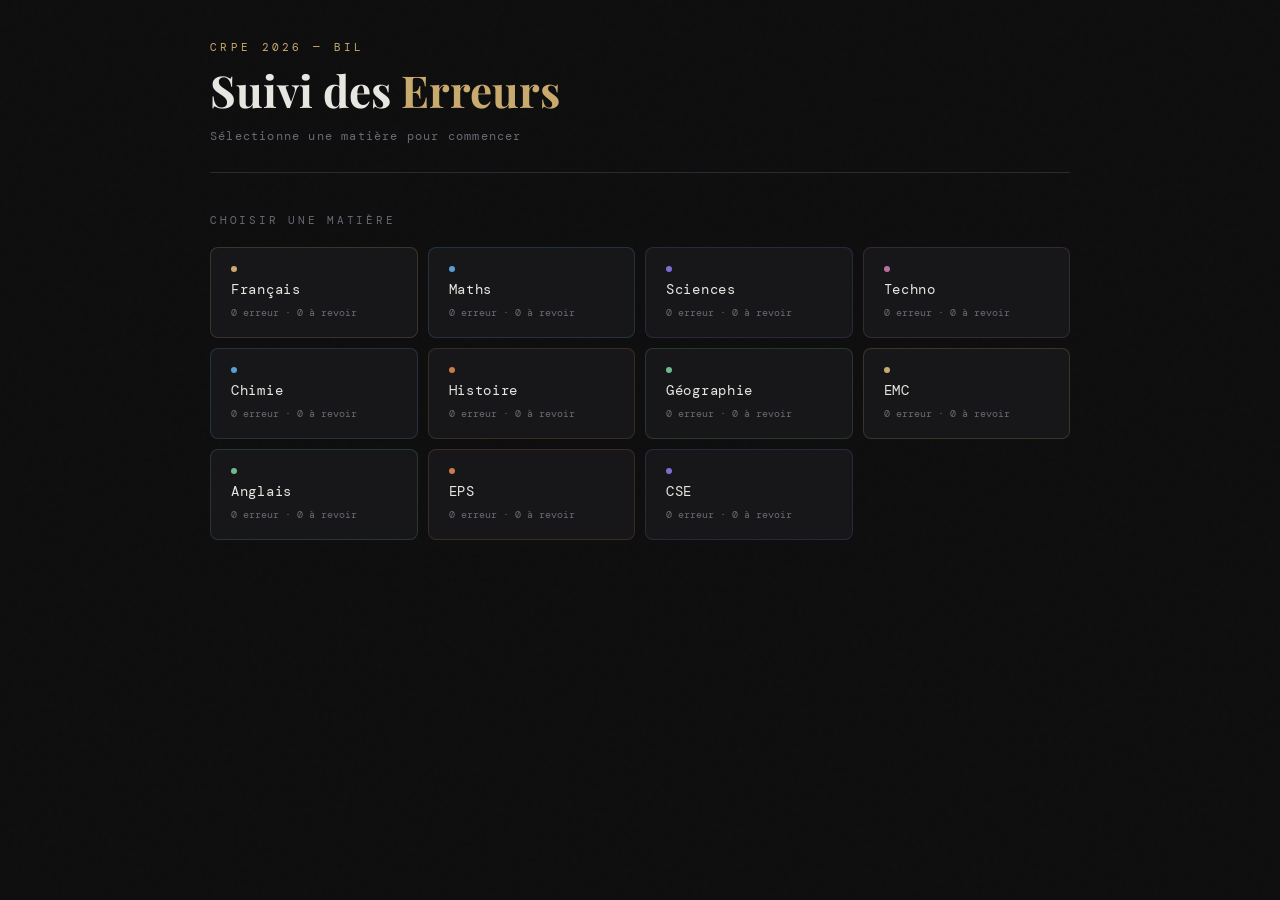
==== index.html @ dffa6ede "ad css button Add du css" ====
<!DOCTYPE html>
<html lang="fr">
<head>
<meta charset="UTF-8">
<meta name="viewport" content="width=device-width, initial-scale=1.0">
<title>Suivi des Erreurs — Bil</title>
<link href="https://fonts.googleapis.com/css2?family=Playfair+Display:wght@400;700&family=DM+Mono:wght@300;400;500&display=swap" rel="stylesheet">
<style>
  :root {
    --bg: #0e0e0f; --surface: #17171a; --surface2: #1e1e23;
    --border: #2a2a32; --accent: #c8a96e; --accent2: #7c6fcd;
    --text: #e8e6e0; --muted: #6b6872; --done: #4a7c59;
    --done-text: #89c49a; --warning: #c87c4a; --warning-text: #e8b48a;
  }
  * { box-sizing: border-box; margin: 0; padding: 0; }
  body { background: var(--bg); color: var(--text); font-family: 'DM Mono', monospace; min-height: 100vh; padding: 40px 20px; }
  .noise { position: fixed; inset: 0; pointer-events: none; z-index: 0; background-image: url("data:image/svg+xml,%3Csvg viewBox='0 0 200 200' xmlns='http://www.w3.org/2000/svg'%3E%3Cfilter id='n'%3E%3CfeTurbulence type='fractalNoise' baseFrequency='0.9' numOctaves='4' stitchTiles='stitch'/%3E%3C/filter%3E%3Crect width='100%25' height='100%25' filter='url(%23n)' opacity='0.04'/%3E%3C/svg%3E"); opacity: 0.4; }
  .container { max-width: 860px; margin: 0 auto; position: relative; z-index: 1; }

  /* HEADER */
  header { margin-bottom: 40px; border-bottom: 1px solid var(--border); padding-bottom: 28px; }
  .eyebrow { font-size: 11px; letter-spacing: 0.3em; color: var(--accent); text-transform: uppercase; margin-bottom: 12px; }
  h1 { font-family: 'Playfair Display', serif; font-size: clamp(26px, 5vw, 44px); font-weight: 700; line-height: 1.1; margin-bottom: 14px; }
  h1 span { color: var(--accent); }
  .subtitle { font-size: 12px; color: var(--muted); letter-spacing: 0.1em; }

  /* ACCUEIL — CHOIX MATIÈRE */
  #page-accueil { display: block; }
  #page-erreurs { display: none; }

  .accueil-label { font-size: 11px; letter-spacing: 0.25em; text-transform: uppercase; color: var(--muted); margin-bottom: 20px; }

  .matieres-grid { display: grid; grid-template-columns: repeat(auto-fill, minmax(200px, 1fr)); gap: 10px; }

  .matiere-btn {
    background: var(--surface); border: 1px solid var(--border);
    border-radius: 8px; padding: 18px 20px; cursor: pointer;
    transition: all 0.2s; text-align: left; display: flex;
    flex-direction: column; gap: 8px;
  }
  .matiere-btn:hover { border-color: var(--accent); transform: translateY(-2px); }
  .matiere-name { font-size: 14px; letter-spacing: 0.05em; color: var(--text); }
  .matiere-count { font-size: 10px; color: var(--muted); }
  .matiere-dot { width: 6px; height: 6px; border-radius: 50%; }

  /* BACK */
  .back-btn {
    display: inline-flex; align-items: center; gap: 8px;
    font-size: 11px; letter-spacing: 0.15em; text-transform: uppercase;
    color: var(--muted); cursor: pointer; background: none; border: none;
    margin-bottom: 28px; transition: color 0.15s; padding: 0;
    font-family: 'DM Mono', monospace;
  }
  .back-btn:hover { color: var(--accent); }

  /* STATS */
  .stats { display: grid; grid-template-columns: repeat(3, 1fr); gap: 10px; margin-bottom: 28px; }
  .stat { background: var(--surface); border: 1px solid var(--border); border-radius: 8px; padding: 14px 16px; }
  .stat-label { font-size: 10px; letter-spacing: 0.2em; text-transform: uppercase; color: var(--muted); margin-bottom: 6px; }
  .stat-value { font-family: 'Playfair Display', serif; font-size: 26px; font-weight: 700; }
  .stat-value.total { color: var(--text); }
  .stat-value.review { color: var(--warning-text); }
  .stat-value.mastered { color: var(--done-text); }

  /* FILTRES */
  .filters { display: flex; gap: 8px; flex-wrap: wrap; margin-bottom: 28px; }
  .filter-btn { font-family: 'DM Mono', monospace; font-size: 10px; letter-spacing: 0.15em; text-transform: uppercase; padding: 6px 14px; border-radius: 20px; border: 1px solid var(--border); background: transparent; color: var(--muted); cursor: pointer; transition: all 0.15s; }
  .filter-btn:hover, .filter-btn.active { border-color: var(--accent); color: var(--accent); background: rgba(200,169,110,0.08); }

  /* CATEGORIES */
  .cat-section { margin-bottom: 10px; }
  .cat-header { display: flex; align-items: center; gap: 12px; padding: 14px 18px; background: var(--surface); border: 1px solid var(--border); border-radius: 8px; cursor: pointer; transition: border-color 0.2s; user-select: none; }
  .cat-header:hover { border-color: #3a3a44; }
  .cat-header.open { border-radius: 8px 8px 0 0; border-bottom-color: transparent; }
  .cat-dot { width: 8px; height: 8px; border-radius: 50%; flex-shrink: 0; }
  .cat-name { font-size: 13px; letter-spacing: 0.08em; flex: 1; font-weight: 500; }
  .cat-count { font-size: 10px; padding: 3px 10px; border-radius: 20px; background: var(--surface2); color: var(--muted); }
  .cat-toggle { font-size: 10px; color: var(--muted); transition: transform 0.2s; }
  .cat-header.open .cat-toggle { transform: rotate(180deg); }
  .cat-body { display: none; background: var(--surface); border: 1px solid var(--border); border-top: none; border-radius: 0 0 8px 8px; overflow: hidden; }
  .cat-body.open { display: block; }

/* ajout boutons */
.cat-actions {
  margin-left: 10px;
  display: inline-flex;
  gap: 6px;
}

.mini-btn {
  background: transparent;
  border: 1px solid var(--border);
  color: var(--muted);
  font-size: 10px;
  padding: 2px 6px;
  border-radius: 4px;
  cursor: pointer;
  transition: all 0.15s;
}

.mini-btn:hover {
  border-color: var(--accent);
  color: var(--accent);
}
  /* ERROR ITEMS */
  .err-item { display: grid; grid-template-columns: 1fr 1fr auto auto; align-items: center; gap: 12px; padding: 12px 18px; border-bottom: 1px solid var(--border); transition: background 0.15s; }
  .err-item:last-child { border-bottom: none; }
  .err-item:hover { background: var(--surface2); }
  .err-wrong { font-size: 12px; color: #e07070; }
  .err-wrong::before { content: "✗ "; }
  .err-right { font-size: 12px; color: var(--done-text); }
  .err-right::before { content: "✓ "; }
  .err-meta { font-size: 10px; color: var(--muted); display: flex; flex-direction: column; gap: 2px; white-space: nowrap; }
  .err-revision { color: var(--warning-text); }
  .err-actions { display: flex; gap: 6px; align-items: center; }
  .status-badge { font-size: 9px; letter-spacing: 0.1em; padding: 3px 8px; border-radius: 20px; text-transform: uppercase; cursor: pointer; border: 1px solid; transition: all 0.15s; white-space: nowrap; font-family: 'DM Mono', monospace; }
  .status-badge.revoir { background: rgba(200,124,74,0.15); color: var(--warning-text); border-color: rgba(200,124,74,0.3); }
  .status-badge.encours { background: rgba(124,111,205,0.15); color: #b8b0f0; border-color: rgba(124,111,205,0.3); }
  .status-badge.maitrise { background: rgba(74,124,89,0.15); color: var(--done-text); border-color: rgba(74,124,89,0.3); }
  .del-btn { background: transparent; border: none; color: var(--muted); cursor: pointer; font-size: 14px; padding: 2px 4px; transition: color 0.15s; line-height: 1; }
  .del-btn:hover { color: #e07070; }
  .empty-cat { padding: 16px 18px; font-size: 12px; color: var(--muted); font-style: italic; }

  /* FORMULAIRE */
  .form-section { margin-top: 32px; background: var(--surface); border: 1px solid var(--border); border-radius: 8px; overflow: hidden; }
  .form-header { padding: 16px 18px; border-bottom: 1px solid var(--border); font-size: 11px; letter-spacing: 0.2em; text-transform: uppercase; color: var(--accent); }
  .form-body { padding: 18px; }
  .form-grid { display: grid; grid-template-columns: 1fr 1fr; gap: 10px; margin-bottom: 10px; }
  .form-field { display: flex; flex-direction: column; gap: 5px; }
  .form-field.full { grid-column: 1 / -1; }
  .form-label { font-size: 10px; letter-spacing: 0.15em; text-transform: uppercase; color: var(--muted); }
  .form-field input, .form-field select { background: var(--bg); border: 1px solid var(--border); border-radius: 4px; color: var(--text); font-family: 'DM Mono', monospace; font-size: 12px; padding: 9px 12px; outline: none; transition: border-color 0.15s; width: 100%; }
  .form-field input:focus, .form-field select:focus { border-color: var(--accent); }
  .form-field select option { background: #17171a; }
  .add-btn { width: 100%; padding: 11px; background: transparent; border: 1px solid var(--accent); border-radius: 4px; color: var(--accent); font-family: 'DM Mono', monospace; font-size: 11px; letter-spacing: 0.15em; text-transform: uppercase; cursor: pointer; transition: all 0.2s; margin-top: 4px; }
  .add-btn:hover { background: rgba(200,169,110,0.1); }
  .add-btn.inactive { border-color: var(--border); color: var(--muted); cursor: not-allowed; }

  .reset-btn { margin-top: 40px; display: block; background: transparent; border: 1px solid #2a2a32; color: #3a3a44; font-family: 'DM Mono', monospace; font-size: 10px; letter-spacing: 0.2em; padding: 10px 20px; cursor: pointer; border-radius: 4px; text-transform: uppercase; transition: all 0.2s; margin-left: auto; }
  .reset-btn:hover { color: #ff6b6b; border-color: #ff6b6b; }

  @media (max-width: 600px) {
    .err-item { grid-template-columns: 1fr 1fr; }
    .err-meta { display: none; }
    .form-grid { grid-template-columns: 1fr; }
    .matieres-grid { grid-template-columns: 1fr 1fr; }
  }
</style>
</head>
<body>
<div class="noise"></div>
<div class="container">

  <header>
    <div class="eyebrow">CRPE 2026 — Bil</div>
    <h1>Suivi des <span>Erreurs</span></h1>
    <div class="subtitle" id="headerSubtitle">Sélectionne une matière pour commencer</div>
  </header>

  <!-- PAGE ACCUEIL -->
  <div id="page-accueil">
    <div class="accueil-label">Choisir une matière</div>
    <div class="matieres-grid" id="matieresGrid"></div>
  </div>

  <!-- PAGE ERREURS -->
  <div id="page-erreurs">
    <button class="back-btn" onclick="goAccueil()">← Toutes les matières</button>

    <div class="stats">
      <div class="stat"><div class="stat-label">Total</div><div class="stat-value total" id="statTotal">0</div></div>
      <div class="stat"><div class="stat-label">À revoir</div><div class="stat-value review" id="statReview">0</div></div>
      <div class="stat"><div class="stat-label">Maîtrisées</div><div class="stat-value mastered" id="statMastered">0</div></div>
    </div>

    <div class="filters">
      <button class="filter-btn active" onclick="setFilter('all', this)">Toutes</button>
      <button class="filter-btn" onclick="setFilter('À revoir', this)">À revoir</button>
      <button class="filter-btn" onclick="setFilter('En cours', this)">En cours</button>
      <button class="filter-btn" onclick="setFilter('Maîtrisé', this)">Maîtrisées</button>
    </div>

    <div id="categoriesContainer"></div>

    <div class="form-section">
      <div class="form-header">Ajouter une erreur</div>
      <div class="form-body">
        <div class="form-grid">
          <div class="form-field">
            <label class="form-label">Catégorie</label>
            <select id="fCat" onchange="updateSubcats()"></select>
          </div>
          <div class="form-field">
            <label class="form-label">Sous-catégorie</label>
            <select id="fSub"></select>
          </div>
          <div class="form-field">
            <label class="form-label">Erreur</label>
            <input id="fErr" placeholder="ex: hesitation" />
          </div>
          <div class="form-field">
            <label class="form-label">Correction</label>
            <input id="fCor" placeholder="ex: hésitation" />
          </div>
          <div class="form-field">
            <label class="form-label">Statut</label>
            <select id="fStatus">
              <option>À revoir</option>
              <option>En cours</option>
              <option>Maîtrisé</option>
            </select>
          </div>
          <div class="form-field">
            <label class="form-label">Révision dans</label>
            <select id="fRevision">
              <option value="0">Aujourd'hui</option>
              <option value="1" selected>1 jour</option>
              <option value="3">3 jours</option>
              <option value="7">1 semaine</option>
              <option value="14">2 semaines</option>
            </select>
          </div>
        </div>
        <button class="add-btn" onclick="addError()">Ajouter l'erreur</button>
        <button class="add-btn inactive" style="margin-top:8px" title="Disponible avec serveur local">+ Nouvelle sous-catégorie (bientôt)</button>
      </div>
    </div>

    <button class="reset-btn" onclick="resetMatiere()">Réinitialiser les erreurs de cette matière</button>
  </div>

</div>

<script>
const MATIERES = [
  { id: 'francais',  nom: 'Français',   fichier: 'cat-francais.json',  couleur: '#c8a96e' },
  { id: 'maths',     nom: 'Maths',       fichier: 'cat-maths.json',     couleur: '#5a9fd4' },
  { id: 'sciences',  nom: 'Sciences',    fichier: 'cat-sciences.json',  couleur: '#7c6fcd' },
  { id: 'techno',    nom: 'Techno',      fichier: 'cat-techno.json',    couleur: '#ba6fa0' },
  { id: 'chimie',    nom: 'Chimie',      fichier: 'cat-chimie.json',    couleur: '#5a9fd4' },
  { id: 'histoire',  nom: 'Histoire',    fichier: 'cat-histoire.json',  couleur: '#c87c4a' },
  { id: 'geo',       nom: 'Géographie',  fichier: 'cat-geo.json',       couleur: '#6fba8a' },
  { id: 'emc',       nom: 'EMC',         fichier: 'cat-emc.json',       couleur: '#c8a96e' },
  { id: 'anglais',   nom: 'Anglais',     fichier: 'cat-anglais.json',   couleur: '#6fba8a' },
  { id: 'eps',       nom: 'EPS',         fichier: 'cat-eps.json',       couleur: '#c87c4a' },
  { id: 'cse',       nom: 'CSE',         fichier: 'cat-cse.json',       couleur: '#7c6fcd' },
];

let currentMatiere = null;
let currentCats = [];
let currentFilter = 'all';
let openCats = {};

function getData(matiereId) {
  try { return JSON.parse(localStorage.getItem('bil_err_' + matiereId) || '[]'); }
  catch { return []; }
}

function saveData(matiereId, d) { localStorage.setItem('bil_err_' + matiereId, JSON.stringify(d)); }

function formatDate(ts) {
  const d = new Date(ts);
  return d.toLocaleDateString('fr-FR', { day: '2-digit', month: '2-digit' });
}

function revisionLabel(ts) {
  if (!ts) return '';
  const now = new Date(); now.setHours(0,0,0,0);
  const rev = new Date(ts); rev.setHours(0,0,0,0);
  const diff = Math.round((rev - now) / 86400000);
  if (diff < 0) return 'En retard';
  if (diff === 0) return "Aujourd'hui";
  if (diff === 1) return 'Demain';
  return 'Dans ' + diff + 'j';
}

function statusClass(s) {
  if (s === 'À revoir') return 'revoir';
  if (s === 'En cours') return 'encours';
  return 'maitrise';
}

// ACCUEIL
function renderAccueil() {
  const grid = document.getElementById('matieresGrid');
  grid.innerHTML = MATIERES.map(m => {
    const data = getData(m.id);
    const aRevoir = data.filter(e => e.status === 'À revoir').length;
    return `
      <div class="matiere-btn" onclick="goMatiere('${m.id}')" style="border-color: rgba(${hexToRgb(m.couleur)}, 0.2)">
        <div class="matiere-dot" style="background:${m.couleur}"></div>
        <div class="matiere-name">${m.nom}</div>
        <div class="matiere-count">${data.length} erreur${data.length > 1 ? 's' : ''} · ${aRevoir} à revoir</div>
      </div>`;
  }).join('');
}

function hexToRgb(hex) {
  const r = parseInt(hex.slice(1,3),16);
  const g = parseInt(hex.slice(3,5),16);
  const b = parseInt(hex.slice(5,7),16);
  return `${r},${g},${b}`;
}

function goAccueil() {
  currentMatiere = null; currentCats = []; openCats = {};
  document.getElementById('page-accueil').style.display = 'block';
  document.getElementById('page-erreurs').style.display = 'none';
  document.getElementById('headerSubtitle').textContent = 'Sélectionne une matière pour commencer';
  renderAccueil();
}

async function goMatiere(id) {
  const m = MATIERES.find(x => x.id === id);
  if (!m) return;
  currentMatiere = m;
  currentFilter = 'all';
  openCats = {};

  try {
    const res = await fetch(m.fichier);
    const json = await res.json();
    currentCats = json.categories || [];
  } catch(e) {
    currentCats = [];
    console.error('Impossible de charger', m.fichier);
  }

  document.getElementById('page-accueil').style.display = 'none';
  document.getElementById('page-erreurs').style.display = 'block';
  document.getElementById('headerSubtitle').textContent = m.nom + ' — erreurs à l\'écrit';

  // Reset filtres
  document.querySelectorAll('.filter-btn').forEach(b => b.classList.remove('active'));
  document.querySelector('.filter-btn').classList.add('active');

  populateForm();
  renderErreurs();
}

function populateForm() {
  const catSel = document.getElementById('fCat');
  catSel.innerHTML = currentCats.map(c => `<option>${c.nom}</option>`).join('');
  updateSubcats();
}

function updateSubcats() {
  const catName = document.getElementById('fCat').value;
  const cat = currentCats.find(c => c.nom === catName);
  const subSel = document.getElementById('fSub');
  if (cat) {
    subSel.innerHTML = cat.sous_categories.map(s => `<option>${s}</option>`).join('');
  } else {
    subSel.innerHTML = '';
  }
}

function setFilter(f, btn) {
  currentFilter = f;
  document.querySelectorAll('.filter-btn').forEach(b => b.classList.remove('active'));
  btn.classList.add('active');
  renderErreurs();
}

function toggleCat(name) {
  openCats[name] = !openCats[name];
  renderErreurs();
}

function cycleStatus(id) {
  const data = getData(currentMatiere.id);
  const idx = data.findIndex(e => e.id === id);
  if (idx === -1) return;
  const order = ['À revoir', 'En cours', 'Maîtrisé'];
  const cur = order.indexOf(data[idx].status);
  data[idx].status = order[(cur + 1) % 3];
  saveData(currentMatiere.id, data);
  renderErreurs();
}

function deleteError(id) {
  const data = getData(currentMatiere.id).filter(e => e.id !== id);
  saveData(currentMatiere.id, data);
  renderErreurs();
}

function addError() {
  const cat = document.getElementById('fCat').value;
  const sub = document.getElementById('fSub').value;
  const err = document.getElementById('fErr').value.trim();
  const cor = document.getElementById('fCor').value.trim();
  const status = document.getElementById('fStatus').value;
  const days = parseInt(document.getElementById('fRevision').value);
  if (!err || !cor) { alert("Remplis l'erreur et la correction."); return; }
  const revDate = new Date(); revDate.setDate(revDate.getDate() + days);
  const data = getData(currentMatiere.id);
  data.unshift({ id: Date.now().toString(), cat, sub, err, cor, status, added: Date.now(), revision: revDate.getTime() });
  saveData(currentMatiere.id, data);
  document.getElementById('fErr').value = '';
  document.getElementById('fCor').value = '';
  document.getElementById('fStatus').value = 'À revoir';
  document.getElementById('fRevision').value = '1';
  openCats[cat] = true;
  renderErreurs();
}

function resetMatiere() {
  if (confirm('Supprimer toutes les erreurs de ' + currentMatiere.nom + ' ?')) {
    localStorage.removeItem('bil_err_' + currentMatiere.id);
    renderErreurs();
  }
}

function renderErreurs() {
  if (!currentMatiere) return;
  const data = getData(currentMatiere.id);
  document.getElementById('statTotal').textContent = data.length;
  document.getElementById('statReview').textContent = data.filter(e => e.status === 'À revoir').length;
  document.getElementById('statMastered').textContent = data.filter(e => e.status === 'Maîtrisé').length;

  const container = document.getElementById('categoriesContainer');
  container.innerHTML = '';

  currentCats.forEach(cat => {
    let items = data.filter(e => e.cat === cat.nom);
    const allItems = [...items];
    if (currentFilter !== 'all') items = items.filter(e => e.status === currentFilter);
    const isOpen = !!openCats[cat.nom];
    const color = currentMatiere.couleur;

    const section = document.createElement('div');
    section.className = 'cat-section';
    section.innerHTML = `
      <div class="cat-header ${isOpen ? 'open' : ''}" onclick="toggleCat('${cat.nom}')">
        <div class="cat-dot" style="background:${color}"></div>
        <div class="cat-name">
  	  ${cat.nom}

  	  <span class="cat-actions">
    	    <button class="mini-btn">✏️</button>
    	    <button class="mini-btn">🗑️</button>
    	    <button class="mini-btn">➕</button>
  	  </span>
	</div>
        <div class="cat-count">${allItems.length}</div>
        <div class="cat-toggle">▼</div>
      </div>
      <div class="cat-body ${isOpen ? 'open' : ''}">
        ${items.length === 0
          ? `<div class="empty-cat">${currentFilter === 'all' ? 'Aucune erreur dans cette catégorie' : 'Aucune erreur avec ce filtre'}</div>`
          : items.map(e => `
            <div class="err-item">
              <div class="err-wrong">${e.err}</div>
              <div class="err-right">${e.cor}${e.sub ? '<br><span style="font-size:10px;color:var(--muted)">' + e.sub + '</span>' : ''}</div>
              <div class="err-meta">
                <span>${formatDate(e.added)}</span>
                <span class="err-revision">${revisionLabel(e.revision)}</span>
              </div>
              <div class="err-actions">
                <span class="status-badge ${statusClass(e.status)}" onclick="cycleStatus('${e.id}')">${e.status}</span>
                <button class="del-btn" onclick="deleteError('${e.id}')" title="Supprimer">×</button>
              </div>
            </div>`).join('')
        }
      </div>`;
    container.appendChild(section);
  });
}

// INIT
renderAccueil();
</script>
</body>
</html>
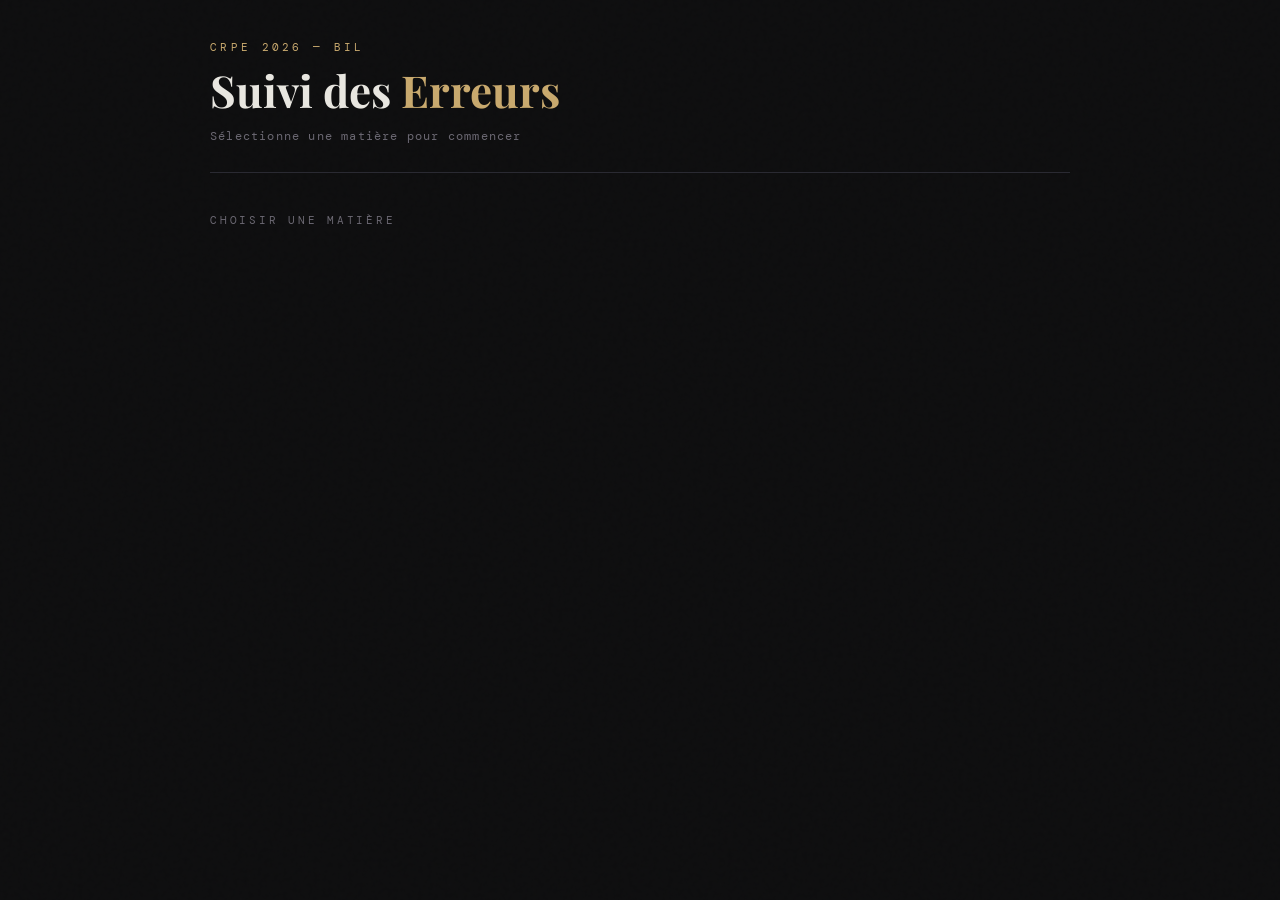
==== commit f9344395: "ajout boutons" ====
--- a/index.html
+++ b/index.html
@@ -17,14 +17,12 @@
   .noise { position: fixed; inset: 0; pointer-events: none; z-index: 0; background-image: url("data:image/svg+xml,%3Csvg viewBox='0 0 200 200' xmlns='http://www.w3.org/2000/svg'%3E%3Cfilter id='n'%3E%3CfeTurbulence type='fractalNoise' baseFrequency='0.9' numOctaves='4' stitchTiles='stitch'/%3E%3C/filter%3E%3Crect width='100%25' height='100%25' filter='url(%23n)' opacity='0.04'/%3E%3C/svg%3E"); opacity: 0.4; }
   .container { max-width: 860px; margin: 0 auto; position: relative; z-index: 1; }
 
-  /* HEADER */
   header { margin-bottom: 40px; border-bottom: 1px solid var(--border); padding-bottom: 28px; }
   .eyebrow { font-size: 11px; letter-spacing: 0.3em; color: var(--accent); text-transform: uppercase; margin-bottom: 12px; }
   h1 { font-family: 'Playfair Display', serif; font-size: clamp(26px, 5vw, 44px); font-weight: 700; line-height: 1.1; margin-bottom: 14px; }
   h1 span { color: var(--accent); }
   .subtitle { font-size: 12px; color: var(--muted); letter-spacing: 0.1em; }
 
-  /* ACCUEIL — CHOIX MATIÈRE */
   #page-accueil { display: block; }
   #page-erreurs { display: none; }
 
@@ -43,7 +41,6 @@
   .matiere-count { font-size: 10px; color: var(--muted); }
   .matiere-dot { width: 6px; height: 6px; border-radius: 50%; }
 
-  /* BACK */
   .back-btn {
     display: inline-flex; align-items: center; gap: 8px;
     font-size: 11px; letter-spacing: 0.15em; text-transform: uppercase;
@@ -53,7 +50,6 @@
   }
   .back-btn:hover { color: var(--accent); }
 
-  /* STATS */
   .stats { display: grid; grid-template-columns: repeat(3, 1fr); gap: 10px; margin-bottom: 28px; }
   .stat { background: var(--surface); border: 1px solid var(--border); border-radius: 8px; padding: 14px 16px; }
   .stat-label { font-size: 10px; letter-spacing: 0.2em; text-transform: uppercase; color: var(--muted); margin-bottom: 6px; }
@@ -62,413 +58,170 @@
   .stat-value.review { color: var(--warning-text); }
   .stat-value.mastered { color: var(--done-text); }
 
-  /* FILTRES */
   .filters { display: flex; gap: 8px; flex-wrap: wrap; margin-bottom: 28px; }
   .filter-btn { font-family: 'DM Mono', monospace; font-size: 10px; letter-spacing: 0.15em; text-transform: uppercase; padding: 6px 14px; border-radius: 20px; border: 1px solid var(--border); background: transparent; color: var(--muted); cursor: pointer; transition: all 0.15s; }
   .filter-btn:hover, .filter-btn.active { border-color: var(--accent); color: var(--accent); background: rgba(200,169,110,0.08); }
 
-  /* CATEGORIES */
   .cat-section { margin-bottom: 10px; }
-  .cat-header { display: flex; align-items: center; gap: 12px; padding: 14px 18px; background: var(--surface); border: 1px solid var(--border); border-radius: 8px; cursor: pointer; transition: border-color 0.2s; user-select: none; }
-  .cat-header:hover { border-color: #3a3a44; }
+  .cat-header { display: flex; align-items: center; gap: 12px; padding: 14px 18px; background: var(--surface); border: 1px solid var(--border); border-radius: 8px; cursor: pointer; }
   .cat-header.open { border-radius: 8px 8px 0 0; border-bottom-color: transparent; }
   .cat-dot { width: 8px; height: 8px; border-radius: 50%; flex-shrink: 0; }
-  .cat-name { font-size: 13px; letter-spacing: 0.08em; flex: 1; font-weight: 500; }
-  .cat-count { font-size: 10px; padding: 3px 10px; border-radius: 20px; background: var(--surface2); color: var(--muted); }
-  .cat-toggle { font-size: 10px; color: var(--muted); transition: transform 0.2s; }
+  .cat-name { font-size: 13px; letter-spacing: 0.08em; flex: 1; }
+  .cat-count { font-size: 10px; padding: 3px 10px; border-radius: 20px; background: var(--surface2); }
+  .cat-toggle { font-size: 10px; }
   .cat-header.open .cat-toggle { transform: rotate(180deg); }
-  .cat-body { display: none; background: var(--surface); border: 1px solid var(--border); border-top: none; border-radius: 0 0 8px 8px; overflow: hidden; }
+
+  .cat-body { display: none; background: var(--surface); border: 1px solid var(--border); border-top: none; border-radius: 0 0 8px 8px; }
   .cat-body.open { display: block; }
 
-/* ajout boutons */
-.cat-actions {
-  margin-left: 10px;
-  display: inline-flex;
-  gap: 6px;
-}
-
-.mini-btn {
-  background: transparent;
-  border: 1px solid var(--border);
-  color: var(--muted);
-  font-size: 10px;
-  padding: 2px 6px;
-  border-radius: 4px;
-  cursor: pointer;
-  transition: all 0.15s;
-}
-
-.mini-btn:hover {
-  border-color: var(--accent);
-  color: var(--accent);
-}
-  /* ERROR ITEMS */
-  .err-item { display: grid; grid-template-columns: 1fr 1fr auto auto; align-items: center; gap: 12px; padding: 12px 18px; border-bottom: 1px solid var(--border); transition: background 0.15s; }
-  .err-item:last-child { border-bottom: none; }
-  .err-item:hover { background: var(--surface2); }
-  .err-wrong { font-size: 12px; color: #e07070; }
-  .err-wrong::before { content: "✗ "; }
-  .err-right { font-size: 12px; color: var(--done-text); }
-  .err-right::before { content: "✓ "; }
-  .err-meta { font-size: 10px; color: var(--muted); display: flex; flex-direction: column; gap: 2px; white-space: nowrap; }
-  .err-revision { color: var(--warning-text); }
-  .err-actions { display: flex; gap: 6px; align-items: center; }
-  .status-badge { font-size: 9px; letter-spacing: 0.1em; padding: 3px 8px; border-radius: 20px; text-transform: uppercase; cursor: pointer; border: 1px solid; transition: all 0.15s; white-space: nowrap; font-family: 'DM Mono', monospace; }
-  .status-badge.revoir { background: rgba(200,124,74,0.15); color: var(--warning-text); border-color: rgba(200,124,74,0.3); }
-  .status-badge.encours { background: rgba(124,111,205,0.15); color: #b8b0f0; border-color: rgba(124,111,205,0.3); }
-  .status-badge.maitrise { background: rgba(74,124,89,0.15); color: var(--done-text); border-color: rgba(74,124,89,0.3); }
-  .del-btn { background: transparent; border: none; color: var(--muted); cursor: pointer; font-size: 14px; padding: 2px 4px; transition: color 0.15s; line-height: 1; }
-  .del-btn:hover { color: #e07070; }
-  .empty-cat { padding: 16px 18px; font-size: 12px; color: var(--muted); font-style: italic; }
-
-  /* FORMULAIRE */
-  .form-section { margin-top: 32px; background: var(--surface); border: 1px solid var(--border); border-radius: 8px; overflow: hidden; }
-  .form-header { padding: 16px 18px; border-bottom: 1px solid var(--border); font-size: 11px; letter-spacing: 0.2em; text-transform: uppercase; color: var(--accent); }
+  .err-item { display: grid; grid-template-columns: 1fr 1fr auto auto; gap: 12px; padding: 12px 18px; border-bottom: 1px solid var(--border); }
+  .err-wrong { color: #e07070; }
+  .err-right { color: var(--done-text); }
+  .err-meta { font-size: 10px; color: var(--muted); }
+  .status-badge { font-size: 9px; padding: 3px 8px; border-radius: 20px; cursor: pointer; }
+  .del-btn { background: none; border: none; cursor: pointer; }
+
+  .form-section { margin-top: 32px; background: var(--surface); border: 1px solid var(--border); border-radius: 8px; }
+  .form-header { padding: 16px 18px; border-bottom: 1px solid var(--border); color: var(--accent); }
   .form-body { padding: 18px; }
-  .form-grid { display: grid; grid-template-columns: 1fr 1fr; gap: 10px; margin-bottom: 10px; }
+  .form-grid { display: grid; grid-template-columns: 1fr 1fr; gap: 10px; }
   .form-field { display: flex; flex-direction: column; gap: 5px; }
-  .form-field.full { grid-column: 1 / -1; }
-  .form-label { font-size: 10px; letter-spacing: 0.15em; text-transform: uppercase; color: var(--muted); }
-  .form-field input, .form-field select { background: var(--bg); border: 1px solid var(--border); border-radius: 4px; color: var(--text); font-family: 'DM Mono', monospace; font-size: 12px; padding: 9px 12px; outline: none; transition: border-color 0.15s; width: 100%; }
-  .form-field input:focus, .form-field select:focus { border-color: var(--accent); }
-  .form-field select option { background: #17171a; }
-  .add-btn { width: 100%; padding: 11px; background: transparent; border: 1px solid var(--accent); border-radius: 4px; color: var(--accent); font-family: 'DM Mono', monospace; font-size: 11px; letter-spacing: 0.15em; text-transform: uppercase; cursor: pointer; transition: all 0.2s; margin-top: 4px; }
-  .add-btn:hover { background: rgba(200,169,110,0.1); }
-  .add-btn.inactive { border-color: var(--border); color: var(--muted); cursor: not-allowed; }
-
-  .reset-btn { margin-top: 40px; display: block; background: transparent; border: 1px solid #2a2a32; color: #3a3a44; font-family: 'DM Mono', monospace; font-size: 10px; letter-spacing: 0.2em; padding: 10px 20px; cursor: pointer; border-radius: 4px; text-transform: uppercase; transition: all 0.2s; margin-left: auto; }
-  .reset-btn:hover { color: #ff6b6b; border-color: #ff6b6b; }
-
-  @media (max-width: 600px) {
-    .err-item { grid-template-columns: 1fr 1fr; }
-    .err-meta { display: none; }
-    .form-grid { grid-template-columns: 1fr; }
-    .matieres-grid { grid-template-columns: 1fr 1fr; }
-  }
+  .form-label { font-size: 10px; color: var(--muted); }
+  .form-field input, .form-field select { background: var(--bg); border: 1px solid var(--border); color: var(--text); padding: 9px; }
+
+  .add-btn { width: 100%; padding: 11px; border: 1px solid var(--accent); background: transparent; color: var(--accent); cursor: pointer; margin-top: 10px; }
+  .add-btn.inactive { opacity: 0.5; cursor: not-allowed; }
+
+  .reset-btn { margin-top: 40px; border: 1px solid #2a2a32; background: transparent; color: #3a3a44; padding: 10px; }
+
 </style>
 </head>
+
 <body>
 <div class="noise"></div>
 <div class="container">
 
-  <header>
-    <div class="eyebrow">CRPE 2026 — Bil</div>
-    <h1>Suivi des <span>Erreurs</span></h1>
-    <div class="subtitle" id="headerSubtitle">Sélectionne une matière pour commencer</div>
-  </header>
-
-  <!-- PAGE ACCUEIL -->
-  <div id="page-accueil">
-    <div class="accueil-label">Choisir une matière</div>
-    <div class="matieres-grid" id="matieresGrid"></div>
+<header>
+  <div class="eyebrow">CRPE 2026 — Bil</div>
+  <h1>Suivi des <span>Erreurs</span></h1>
+  <div class="subtitle" id="headerSubtitle">Sélectionne une matière pour commencer</div>
+</header>
+
+<div id="page-accueil">
+  <div class="accueil-label">Choisir une matière</div>
+  <div class="matieres-grid" id="matieresGrid"></div>
+</div>
+
+<div id="page-erreurs">
+
+<button class="back-btn" onclick="goAccueil()">← Retour</button>
+
+<div class="stats">
+  <div class="stat"><div class="stat-label">Total</div><div class="stat-value" id="statTotal">0</div></div>
+  <div class="stat"><div class="stat-label">À revoir</div><div class="stat-value" id="statReview">0</div></div>
+  <div class="stat"><div class="stat-label">Maîtrisées</div><div class="stat-value" id="statMastered">0</div></div>
+</div>
+
+<div class="filters">
+  <button class="filter-btn active" onclick="setFilter('all', this)">Toutes</button>
+  <button class="filter-btn" onclick="setFilter('À revoir', this)">À revoir</button>
+  <button class="filter-btn" onclick="setFilter('En cours', this)">En cours</button>
+  <button class="filter-btn" onclick="setFilter('Maîtrisé', this)">Maîtrisées</button>
+</div>
+
+<div id="categoriesContainer"></div>
+
+<div class="form-section">
+  <div class="form-header">Ajouter une erreur</div>
+  <div class="form-body">
+    <div class="form-grid">
+      <div class="form-field">
+        <label class="form-label">Catégorie</label>
+        <select id="fCat" onchange="updateSubcats()"></select>
+      </div>
+      <div class="form-field">
+        <label class="form-label">Sous-catégorie</label>
+        <select id="fSub"></select>
+      </div>
+      <div class="form-field">
+        <label class="form-label">Erreur</label>
+        <input id="fErr" />
+      </div>
+      <div class="form-field">
+        <label class="form-label">Correction</label>
+        <input id="fCor" />
+      </div>
+      <div class="form-field">
+        <label class="form-label">Statut</label>
+        <select id="fStatus">
+          <option>À revoir</option>
+          <option>En cours</option>
+          <option>Maîtrisé</option>
+        </select>
+      </div>
+      <div class="form-field">
+        <label class="form-label">Révision dans</label>
+        <select id="fRevision">
+          <option value="0">Aujourd'hui</option>
+          <option value="1" selected>1 jour</option>
+        </select>
+      </div>
+    </div>
+
+    <button class="add-btn" onclick="addError()">Ajouter</button>
+
+    <!-- 🔥 BOUTON MODIFIÉ -->
+    <button class="add-btn" style="margin-top:8px" onclick="addSubcategory()">+ Nouvelle sous-catégorie</button>
   </div>
-
-  <!-- PAGE ERREURS -->
-  <div id="page-erreurs">
-    <button class="back-btn" onclick="goAccueil()">← Toutes les matières</button>
-
-    <div class="stats">
-      <div class="stat"><div class="stat-label">Total</div><div class="stat-value total" id="statTotal">0</div></div>
-      <div class="stat"><div class="stat-label">À revoir</div><div class="stat-value review" id="statReview">0</div></div>
-      <div class="stat"><div class="stat-label">Maîtrisées</div><div class="stat-value mastered" id="statMastered">0</div></div>
-    </div>
-
-    <div class="filters">
-      <button class="filter-btn active" onclick="setFilter('all', this)">Toutes</button>
-      <button class="filter-btn" onclick="setFilter('À revoir', this)">À revoir</button>
-      <button class="filter-btn" onclick="setFilter('En cours', this)">En cours</button>
-      <button class="filter-btn" onclick="setFilter('Maîtrisé', this)">Maîtrisées</button>
-    </div>
-
-    <div id="categoriesContainer"></div>
-
-    <div class="form-section">
-      <div class="form-header">Ajouter une erreur</div>
-      <div class="form-body">
-        <div class="form-grid">
-          <div class="form-field">
-            <label class="form-label">Catégorie</label>
-            <select id="fCat" onchange="updateSubcats()"></select>
-          </div>
-          <div class="form-field">
-            <label class="form-label">Sous-catégorie</label>
-            <select id="fSub"></select>
-          </div>
-          <div class="form-field">
-            <label class="form-label">Erreur</label>
-            <input id="fErr" placeholder="ex: hesitation" />
-          </div>
-          <div class="form-field">
-            <label class="form-label">Correction</label>
-            <input id="fCor" placeholder="ex: hésitation" />
-          </div>
-          <div class="form-field">
-            <label class="form-label">Statut</label>
-            <select id="fStatus">
-              <option>À revoir</option>
-              <option>En cours</option>
-              <option>Maîtrisé</option>
-            </select>
-          </div>
-          <div class="form-field">
-            <label class="form-label">Révision dans</label>
-            <select id="fRevision">
-              <option value="0">Aujourd'hui</option>
-              <option value="1" selected>1 jour</option>
-              <option value="3">3 jours</option>
-              <option value="7">1 semaine</option>
-              <option value="14">2 semaines</option>
-            </select>
-          </div>
-        </div>
-        <button class="add-btn" onclick="addError()">Ajouter l'erreur</button>
-        <button class="add-btn inactive" style="margin-top:8px" title="Disponible avec serveur local">+ Nouvelle sous-catégorie (bientôt)</button>
-      </div>
-    </div>
-
-    <button class="reset-btn" onclick="resetMatiere()">Réinitialiser les erreurs de cette matière</button>
-  </div>
+</div>
 
 </div>
 
 <script>
+
 const MATIERES = [
-  { id: 'francais',  nom: 'Français',   fichier: 'cat-francais.json',  couleur: '#c8a96e' },
-  { id: 'maths',     nom: 'Maths',       fichier: 'cat-maths.json',     couleur: '#5a9fd4' },
-  { id: 'sciences',  nom: 'Sciences',    fichier: 'cat-sciences.json',  couleur: '#7c6fcd' },
-  { id: 'techno',    nom: 'Techno',      fichier: 'cat-techno.json',    couleur: '#ba6fa0' },
-  { id: 'chimie',    nom: 'Chimie',      fichier: 'cat-chimie.json',    couleur: '#5a9fd4' },
-  { id: 'histoire',  nom: 'Histoire',    fichier: 'cat-histoire.json',  couleur: '#c87c4a' },
-  { id: 'geo',       nom: 'Géographie',  fichier: 'cat-geo.json',       couleur: '#6fba8a' },
-  { id: 'emc',       nom: 'EMC',         fichier: 'cat-emc.json',       couleur: '#c8a96e' },
-  { id: 'anglais',   nom: 'Anglais',     fichier: 'cat-anglais.json',   couleur: '#6fba8a' },
-  { id: 'eps',       nom: 'EPS',         fichier: 'cat-eps.json',       couleur: '#c87c4a' },
-  { id: 'cse',       nom: 'CSE',         fichier: 'cat-cse.json',       couleur: '#7c6fcd' },
+  { id:'francais', nom:'Français', fichier:'cat-francais.json', couleur:'#c8a96e' }
 ];
 
-let currentMatiere = null;
-let currentCats = [];
-let currentFilter = 'all';
-let openCats = {};
-
-function getData(matiereId) {
-  try { return JSON.parse(localStorage.getItem('bil_err_' + matiereId) || '[]'); }
-  catch { return []; }
-}
-
-function saveData(matiereId, d) { localStorage.setItem('bil_err_' + matiereId, JSON.stringify(d)); }
-
-function formatDate(ts) {
-  const d = new Date(ts);
-  return d.toLocaleDateString('fr-FR', { day: '2-digit', month: '2-digit' });
-}
-
-function revisionLabel(ts) {
-  if (!ts) return '';
-  const now = new Date(); now.setHours(0,0,0,0);
-  const rev = new Date(ts); rev.setHours(0,0,0,0);
-  const diff = Math.round((rev - now) / 86400000);
-  if (diff < 0) return 'En retard';
-  if (diff === 0) return "Aujourd'hui";
-  if (diff === 1) return 'Demain';
-  return 'Dans ' + diff + 'j';
-}
-
-function statusClass(s) {
-  if (s === 'À revoir') return 'revoir';
-  if (s === 'En cours') return 'encours';
-  return 'maitrise';
-}
-
-// ACCUEIL
-function renderAccueil() {
-  const grid = document.getElementById('matieresGrid');
-  grid.innerHTML = MATIERES.map(m => {
-    const data = getData(m.id);
-    const aRevoir = data.filter(e => e.status === 'À revoir').length;
-    return `
-      <div class="matiere-btn" onclick="goMatiere('${m.id}')" style="border-color: rgba(${hexToRgb(m.couleur)}, 0.2)">
-        <div class="matiere-dot" style="background:${m.couleur}"></div>
-        <div class="matiere-name">${m.nom}</div>
-        <div class="matiere-count">${data.length} erreur${data.length > 1 ? 's' : ''} · ${aRevoir} à revoir</div>
-      </div>`;
-  }).join('');
-}
-
-function hexToRgb(hex) {
-  const r = parseInt(hex.slice(1,3),16);
-  const g = parseInt(hex.slice(3,5),16);
-  const b = parseInt(hex.slice(5,7),16);
-  return `${r},${g},${b}`;
-}
-
-function goAccueil() {
-  currentMatiere = null; currentCats = []; openCats = {};
-  document.getElementById('page-accueil').style.display = 'block';
-  document.getElementById('page-erreurs').style.display = 'none';
-  document.getElementById('headerSubtitle').textContent = 'Sélectionne une matière pour commencer';
-  renderAccueil();
-}
-
-async function goMatiere(id) {
-  const m = MATIERES.find(x => x.id === id);
-  if (!m) return;
-  currentMatiere = m;
-  currentFilter = 'all';
-  openCats = {};
-
-  try {
-    const res = await fetch(m.fichier);
-    const json = await res.json();
-    currentCats = json.categories || [];
-  } catch(e) {
-    currentCats = [];
-    console.error('Impossible de charger', m.fichier);
-  }
-
-  document.getElementById('page-accueil').style.display = 'none';
-  document.getElementById('page-erreurs').style.display = 'block';
-  document.getElementById('headerSubtitle').textContent = m.nom + ' — erreurs à l\'écrit';
-
-  // Reset filtres
-  document.querySelectorAll('.filter-btn').forEach(b => b.classList.remove('active'));
-  document.querySelector('.filter-btn').classList.add('active');
-
-  populateForm();
-  renderErreurs();
-}
-
-function populateForm() {
-  const catSel = document.getElementById('fCat');
-  catSel.innerHTML = currentCats.map(c => `<option>${c.nom}</option>`).join('');
+let currentMatiere=null;
+let currentCats=[];
+let openCats={};
+let currentFilter='all';
+
+function getData(id){
+  return JSON.parse(localStorage.getItem('bil_err_'+id)||'[]');
+}
+
+function saveData(id,d){
+  localStorage.setItem('bil_err_'+id, JSON.stringify(d));
+}
+
+function goAccueil(){
+  location.reload();
+}
+
+function updateSubcats(){
+  const cat = currentCats.find(c=>c.nom===fCat.value);
+  fSub.innerHTML = cat ? cat.sous_categories.map(s=>`<option>${s}</option>`).join('') : '';
+}
+
+function addSubcategory(){
+  const catName = fCat.value;
+  const cat = currentCats.find(c=>c.nom===catName);
+  if(!cat) return;
+
+  const name = prompt("Nom de la sous-catégorie ?");
+  if(!name) return;
+
+  if(!cat.sous_categories.includes(name)){
+    cat.sous_categories.push(name);
+  }
+
   updateSubcats();
-}
-
-function updateSubcats() {
-  const catName = document.getElementById('fCat').value;
-  const cat = currentCats.find(c => c.nom === catName);
-  const subSel = document.getElementById('fSub');
-  if (cat) {
-    subSel.innerHTML = cat.sous_categories.map(s => `<option>${s}</option>`).join('');
-  } else {
-    subSel.innerHTML = '';
-  }
-}
-
-function setFilter(f, btn) {
-  currentFilter = f;
-  document.querySelectorAll('.filter-btn').forEach(b => b.classList.remove('active'));
-  btn.classList.add('active');
-  renderErreurs();
-}
-
-function toggleCat(name) {
-  openCats[name] = !openCats[name];
-  renderErreurs();
-}
-
-function cycleStatus(id) {
-  const data = getData(currentMatiere.id);
-  const idx = data.findIndex(e => e.id === id);
-  if (idx === -1) return;
-  const order = ['À revoir', 'En cours', 'Maîtrisé'];
-  const cur = order.indexOf(data[idx].status);
-  data[idx].status = order[(cur + 1) % 3];
-  saveData(currentMatiere.id, data);
-  renderErreurs();
-}
-
-function deleteError(id) {
-  const data = getData(currentMatiere.id).filter(e => e.id !== id);
-  saveData(currentMatiere.id, data);
-  renderErreurs();
-}
-
-function addError() {
-  const cat = document.getElementById('fCat').value;
-  const sub = document.getElementById('fSub').value;
-  const err = document.getElementById('fErr').value.trim();
-  const cor = document.getElementById('fCor').value.trim();
-  const status = document.getElementById('fStatus').value;
-  const days = parseInt(document.getElementById('fRevision').value);
-  if (!err || !cor) { alert("Remplis l'erreur et la correction."); return; }
-  const revDate = new Date(); revDate.setDate(revDate.getDate() + days);
-  const data = getData(currentMatiere.id);
-  data.unshift({ id: Date.now().toString(), cat, sub, err, cor, status, added: Date.now(), revision: revDate.getTime() });
-  saveData(currentMatiere.id, data);
-  document.getElementById('fErr').value = '';
-  document.getElementById('fCor').value = '';
-  document.getElementById('fStatus').value = 'À revoir';
-  document.getElementById('fRevision').value = '1';
-  openCats[cat] = true;
-  renderErreurs();
-}
-
-function resetMatiere() {
-  if (confirm('Supprimer toutes les erreurs de ' + currentMatiere.nom + ' ?')) {
-    localStorage.removeItem('bil_err_' + currentMatiere.id);
-    renderErreurs();
-  }
-}
-
-function renderErreurs() {
-  if (!currentMatiere) return;
-  const data = getData(currentMatiere.id);
-  document.getElementById('statTotal').textContent = data.length;
-  document.getElementById('statReview').textContent = data.filter(e => e.status === 'À revoir').length;
-  document.getElementById('statMastered').textContent = data.filter(e => e.status === 'Maîtrisé').length;
-
-  const container = document.getElementById('categoriesContainer');
-  container.innerHTML = '';
-
-  currentCats.forEach(cat => {
-    let items = data.filter(e => e.cat === cat.nom);
-    const allItems = [...items];
-    if (currentFilter !== 'all') items = items.filter(e => e.status === currentFilter);
-    const isOpen = !!openCats[cat.nom];
-    const color = currentMatiere.couleur;
-
-    const section = document.createElement('div');
-    section.className = 'cat-section';
-    section.innerHTML = `
-      <div class="cat-header ${isOpen ? 'open' : ''}" onclick="toggleCat('${cat.nom}')">
-        <div class="cat-dot" style="background:${color}"></div>
-        <div class="cat-name">
-  	  ${cat.nom}
-
-  	  <span class="cat-actions">
-    	    <button class="mini-btn">✏️</button>
-    	    <button class="mini-btn">🗑️</button>
-    	    <button class="mini-btn">➕</button>
-  	  </span>
-	</div>
-        <div class="cat-count">${allItems.length}</div>
-        <div class="cat-toggle">▼</div>
-      </div>
-      <div class="cat-body ${isOpen ? 'open' : ''}">
-        ${items.length === 0
-          ? `<div class="empty-cat">${currentFilter === 'all' ? 'Aucune erreur dans cette catégorie' : 'Aucune erreur avec ce filtre'}</div>`
-          : items.map(e => `
-            <div class="err-item">
-              <div class="err-wrong">${e.err}</div>
-              <div class="err-right">${e.cor}${e.sub ? '<br><span style="font-size:10px;color:var(--muted)">' + e.sub + '</span>' : ''}</div>
-              <div class="err-meta">
-                <span>${formatDate(e.added)}</span>
-                <span class="err-revision">${revisionLabel(e.revision)}</span>
-              </div>
-              <div class="err-actions">
-                <span class="status-badge ${statusClass(e.status)}" onclick="cycleStatus('${e.id}')">${e.status}</span>
-                <button class="del-btn" onclick="deleteError('${e.id}')" title="Supprimer">×</button>
-              </div>
-            </div>`).join('')
-        }
-      </div>`;
-    container.appendChild(section);
-  });
-}
-
-// INIT
-renderAccueil();
+  alert("Sous-catégorie ajoutée !");
+}
+
 </script>
+
 </body>
-</html>
+</html>
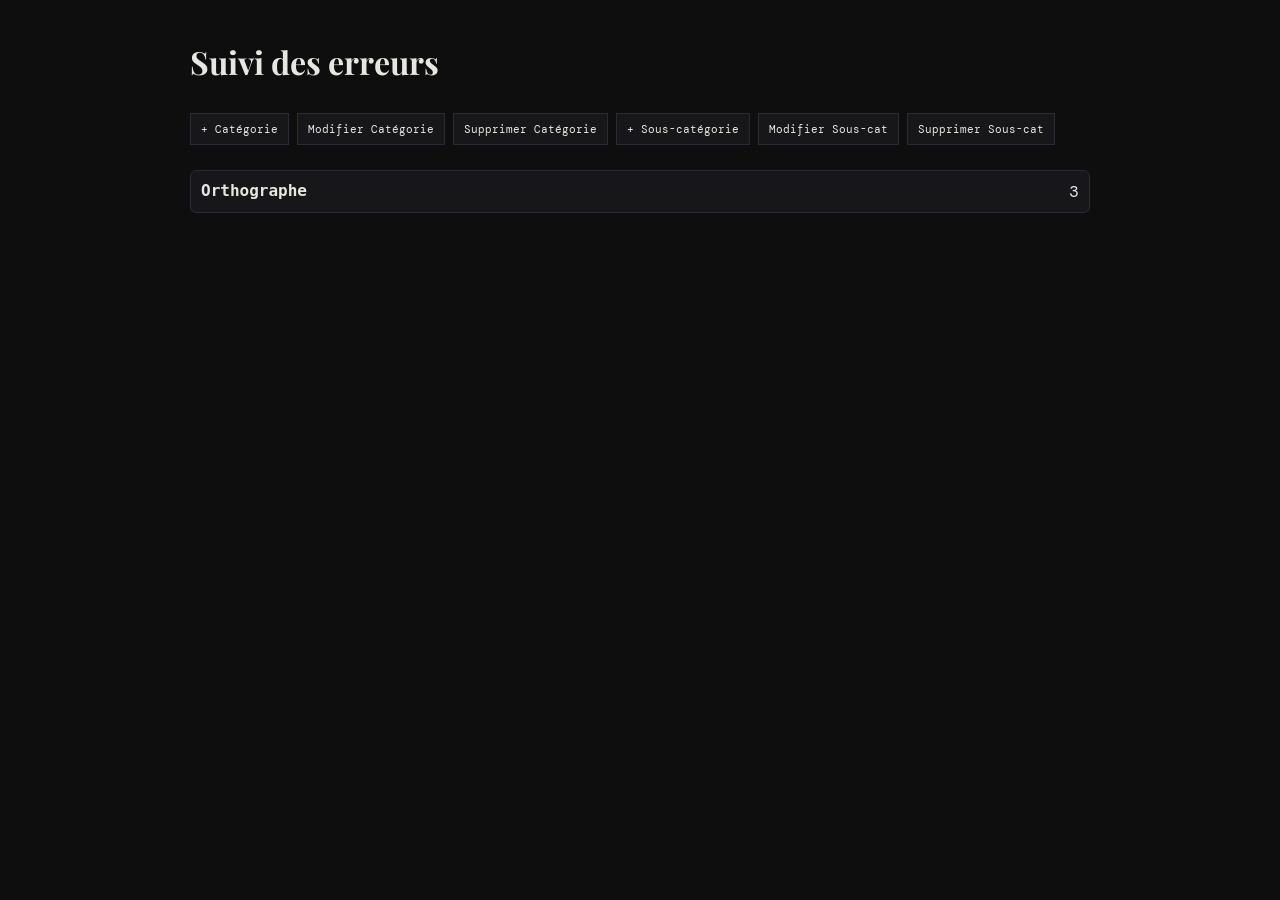
==== commit 2494c4d6: "Add files via upload" ====
--- a/index.html
+++ b/index.html
@@ -5,221 +5,192 @@
 <meta name="viewport" content="width=device-width, initial-scale=1.0">
 <title>Suivi des Erreurs — Bil</title>
 <link href="https://fonts.googleapis.com/css2?family=Playfair+Display:wght@400;700&family=DM+Mono:wght@300;400;500&display=swap" rel="stylesheet">
+
 <style>
-  :root {
-    --bg: #0e0e0f; --surface: #17171a; --surface2: #1e1e23;
-    --border: #2a2a32; --accent: #c8a96e; --accent2: #7c6fcd;
-    --text: #e8e6e0; --muted: #6b6872; --done: #4a7c59;
-    --done-text: #89c49a; --warning: #c87c4a; --warning-text: #e8b48a;
-  }
-  * { box-sizing: border-box; margin: 0; padding: 0; }
-  body { background: var(--bg); color: var(--text); font-family: 'DM Mono', monospace; min-height: 100vh; padding: 40px 20px; }
-  .noise { position: fixed; inset: 0; pointer-events: none; z-index: 0; background-image: url("data:image/svg+xml,%3Csvg viewBox='0 0 200 200' xmlns='http://www.w3.org/2000/svg'%3E%3Cfilter id='n'%3E%3CfeTurbulence type='fractalNoise' baseFrequency='0.9' numOctaves='4' stitchTiles='stitch'/%3E%3C/filter%3E%3Crect width='100%25' height='100%25' filter='url(%23n)' opacity='0.04'/%3E%3C/svg%3E"); opacity: 0.4; }
-  .container { max-width: 860px; margin: 0 auto; position: relative; z-index: 1; }
+:root {
+  --bg:#0e0e0f;--surface:#17171a;--surface2:#1e1e23;
+  --border:#2a2a32;--accent:#c8a96e;
+  --text:#e8e6e0;--muted:#6b6872;
+  --warning-text:#e8b48a;--done-text:#89c49a;
+}
 
-  header { margin-bottom: 40px; border-bottom: 1px solid var(--border); padding-bottom: 28px; }
-  .eyebrow { font-size: 11px; letter-spacing: 0.3em; color: var(--accent); text-transform: uppercase; margin-bottom: 12px; }
-  h1 { font-family: 'Playfair Display', serif; font-size: clamp(26px, 5vw, 44px); font-weight: 700; line-height: 1.1; margin-bottom: 14px; }
-  h1 span { color: var(--accent); }
-  .subtitle { font-size: 12px; color: var(--muted); letter-spacing: 0.1em; }
+*{box-sizing:border-box;margin:0;padding:0;}
+body{background:var(--bg);color:var(--text);font-family:'DM Mono',monospace;padding:40px 20px;}
 
-  #page-accueil { display: block; }
-  #page-erreurs { display: none; }
+.container{max-width:900px;margin:auto;}
 
-  .accueil-label { font-size: 11px; letter-spacing: 0.25em; text-transform: uppercase; color: var(--muted); margin-bottom: 20px; }
+/* HEADER */
+header{margin-bottom:30px;}
+h1{font-family:'Playfair Display';}
 
-  .matieres-grid { display: grid; grid-template-columns: repeat(auto-fill, minmax(200px, 1fr)); gap: 10px; }
+/* TOOLBAR */
+.toolbar{
+  display:flex;
+  gap:8px;
+  flex-wrap:wrap;
+  margin:15px 0 25px;
+}
 
-  .matiere-btn {
-    background: var(--surface); border: 1px solid var(--border);
-    border-radius: 8px; padding: 18px 20px; cursor: pointer;
-    transition: all 0.2s; text-align: left; display: flex;
-    flex-direction: column; gap: 8px;
-  }
-  .matiere-btn:hover { border-color: var(--accent); transform: translateY(-2px); }
-  .matiere-name { font-size: 14px; letter-spacing: 0.05em; color: var(--text); }
-  .matiere-count { font-size: 10px; color: var(--muted); }
-  .matiere-dot { width: 6px; height: 6px; border-radius: 50%; }
+.toolbar button{
+  background:var(--surface);
+  border:1px solid var(--border);
+  color:var(--text);
+  padding:8px 10px;
+  cursor:pointer;
+  font-size:11px;
+  font-family:'DM Mono', monospace;
+}
 
-  .back-btn {
-    display: inline-flex; align-items: center; gap: 8px;
-    font-size: 11px; letter-spacing: 0.15em; text-transform: uppercase;
-    color: var(--muted); cursor: pointer; background: none; border: none;
-    margin-bottom: 28px; transition: color 0.15s; padding: 0;
-    font-family: 'DM Mono', monospace;
-  }
-  .back-btn:hover { color: var(--accent); }
+.toolbar button:hover{
+  border-color:var(--accent);
+  color:var(--accent);
+}
 
-  .stats { display: grid; grid-template-columns: repeat(3, 1fr); gap: 10px; margin-bottom: 28px; }
-  .stat { background: var(--surface); border: 1px solid var(--border); border-radius: 8px; padding: 14px 16px; }
-  .stat-label { font-size: 10px; letter-spacing: 0.2em; text-transform: uppercase; color: var(--muted); margin-bottom: 6px; }
-  .stat-value { font-family: 'Playfair Display', serif; font-size: 26px; font-weight: 700; }
-  .stat-value.total { color: var(--text); }
-  .stat-value.review { color: var(--warning-text); }
-  .stat-value.mastered { color: var(--done-text); }
+/* CAT */
+.cat{
+  background:var(--surface);
+  border:1px solid var(--border);
+  margin-bottom:10px;
+  border-radius:6px;
+  overflow:hidden;
+}
+.cat-header{
+  padding:10px;
+  display:flex;
+  justify-content:space-between;
+  cursor:pointer;
+}
+.cat-body{display:none;padding:10px;border-top:1px solid var(--border);}
+.cat-body.open{display:block;}
 
-  .filters { display: flex; gap: 8px; flex-wrap: wrap; margin-bottom: 28px; }
-  .filter-btn { font-family: 'DM Mono', monospace; font-size: 10px; letter-spacing: 0.15em; text-transform: uppercase; padding: 6px 14px; border-radius: 20px; border: 1px solid var(--border); background: transparent; color: var(--muted); cursor: pointer; transition: all 0.15s; }
-  .filter-btn:hover, .filter-btn.active { border-color: var(--accent); color: var(--accent); background: rgba(200,169,110,0.08); }
-
-  .cat-section { margin-bottom: 10px; }
-  .cat-header { display: flex; align-items: center; gap: 12px; padding: 14px 18px; background: var(--surface); border: 1px solid var(--border); border-radius: 8px; cursor: pointer; }
-  .cat-header.open { border-radius: 8px 8px 0 0; border-bottom-color: transparent; }
-  .cat-dot { width: 8px; height: 8px; border-radius: 50%; flex-shrink: 0; }
-  .cat-name { font-size: 13px; letter-spacing: 0.08em; flex: 1; }
-  .cat-count { font-size: 10px; padding: 3px 10px; border-radius: 20px; background: var(--surface2); }
-  .cat-toggle { font-size: 10px; }
-  .cat-header.open .cat-toggle { transform: rotate(180deg); }
-
-  .cat-body { display: none; background: var(--surface); border: 1px solid var(--border); border-top: none; border-radius: 0 0 8px 8px; }
-  .cat-body.open { display: block; }
-
-  .err-item { display: grid; grid-template-columns: 1fr 1fr auto auto; gap: 12px; padding: 12px 18px; border-bottom: 1px solid var(--border); }
-  .err-wrong { color: #e07070; }
-  .err-right { color: var(--done-text); }
-  .err-meta { font-size: 10px; color: var(--muted); }
-  .status-badge { font-size: 9px; padding: 3px 8px; border-radius: 20px; cursor: pointer; }
-  .del-btn { background: none; border: none; cursor: pointer; }
-
-  .form-section { margin-top: 32px; background: var(--surface); border: 1px solid var(--border); border-radius: 8px; }
-  .form-header { padding: 16px 18px; border-bottom: 1px solid var(--border); color: var(--accent); }
-  .form-body { padding: 18px; }
-  .form-grid { display: grid; grid-template-columns: 1fr 1fr; gap: 10px; }
-  .form-field { display: flex; flex-direction: column; gap: 5px; }
-  .form-label { font-size: 10px; color: var(--muted); }
-  .form-field input, .form-field select { background: var(--bg); border: 1px solid var(--border); color: var(--text); padding: 9px; }
-
-  .add-btn { width: 100%; padding: 11px; border: 1px solid var(--accent); background: transparent; color: var(--accent); cursor: pointer; margin-top: 10px; }
-  .add-btn.inactive { opacity: 0.5; cursor: not-allowed; }
-
-  .reset-btn { margin-top: 40px; border: 1px solid #2a2a32; background: transparent; color: #3a3a44; padding: 10px; }
-
+.subcat{
+  padding:5px 10px;
+  font-size:12px;
+  color:var(--muted);
+}
 </style>
 </head>
 
 <body>
-<div class="noise"></div>
+
 <div class="container">
 
 <header>
-  <div class="eyebrow">CRPE 2026 — Bil</div>
-  <h1>Suivi des <span>Erreurs</span></h1>
-  <div class="subtitle" id="headerSubtitle">Sélectionne une matière pour commencer</div>
+  <h1>Suivi des erreurs</h1>
 </header>
 
-<div id="page-accueil">
-  <div class="accueil-label">Choisir une matière</div>
-  <div class="matieres-grid" id="matieresGrid"></div>
+<!-- TOOLBAR -->
+<div class="toolbar">
+  <button onclick="addCat()">+ Catégorie</button>
+  <button onclick="editCat()">Modifier Catégorie</button>
+  <button onclick="deleteCat()">Supprimer Catégorie</button>
+  <button onclick="addSubcat()">+ Sous-catégorie</button>
+  <button onclick="editSubcat()">Modifier Sous-cat</button>
+  <button onclick="deleteSubcat()">Supprimer Sous-cat</button>
 </div>
 
-<div id="page-erreurs">
-
-<button class="back-btn" onclick="goAccueil()">← Retour</button>
-
-<div class="stats">
-  <div class="stat"><div class="stat-label">Total</div><div class="stat-value" id="statTotal">0</div></div>
-  <div class="stat"><div class="stat-label">À revoir</div><div class="stat-value" id="statReview">0</div></div>
-  <div class="stat"><div class="stat-label">Maîtrisées</div><div class="stat-value" id="statMastered">0</div></div>
-</div>
-
-<div class="filters">
-  <button class="filter-btn active" onclick="setFilter('all', this)">Toutes</button>
-  <button class="filter-btn" onclick="setFilter('À revoir', this)">À revoir</button>
-  <button class="filter-btn" onclick="setFilter('En cours', this)">En cours</button>
-  <button class="filter-btn" onclick="setFilter('Maîtrisé', this)">Maîtrisées</button>
-</div>
-
-<div id="categoriesContainer"></div>
-
-<div class="form-section">
-  <div class="form-header">Ajouter une erreur</div>
-  <div class="form-body">
-    <div class="form-grid">
-      <div class="form-field">
-        <label class="form-label">Catégorie</label>
-        <select id="fCat" onchange="updateSubcats()"></select>
-      </div>
-      <div class="form-field">
-        <label class="form-label">Sous-catégorie</label>
-        <select id="fSub"></select>
-      </div>
-      <div class="form-field">
-        <label class="form-label">Erreur</label>
-        <input id="fErr" />
-      </div>
-      <div class="form-field">
-        <label class="form-label">Correction</label>
-        <input id="fCor" />
-      </div>
-      <div class="form-field">
-        <label class="form-label">Statut</label>
-        <select id="fStatus">
-          <option>À revoir</option>
-          <option>En cours</option>
-          <option>Maîtrisé</option>
-        </select>
-      </div>
-      <div class="form-field">
-        <label class="form-label">Révision dans</label>
-        <select id="fRevision">
-          <option value="0">Aujourd'hui</option>
-          <option value="1" selected>1 jour</option>
-        </select>
-      </div>
-    </div>
-
-    <button class="add-btn" onclick="addError()">Ajouter</button>
-
-    <!-- 🔥 BOUTON MODIFIÉ -->
-    <button class="add-btn" style="margin-top:8px" onclick="addSubcategory()">+ Nouvelle sous-catégorie</button>
-  </div>
-</div>
+<div id="cats"></div>
 
 </div>
 
 <script>
 
-const MATIERES = [
-  { id:'francais', nom:'Français', fichier:'cat-francais.json', couleur:'#c8a96e' }
+let currentCats = [
+  {
+    nom:"Orthographe",
+    sous_categories:[
+      "a / à",
+      "et / est",
+      "son / sont"
+    ]
+  }
 ];
 
-let currentMatiere=null;
-let currentCats=[];
-let openCats={};
-let currentFilter='all';
+let selectedCat = null;
 
-function getData(id){
-  return JSON.parse(localStorage.getItem('bil_err_'+id)||'[]');
+/* RENDER */
+function render(){
+  const c = document.getElementById("cats");
+  c.innerHTML="";
+
+  currentCats.forEach(cat=>{
+    const div=document.createElement("div");
+    div.className="cat";
+
+    div.innerHTML=`
+      <div class="cat-header" onclick="selectCat('${cat.nom}')">
+        <strong>${cat.nom}</strong>
+        <span>${cat.sous_categories.length}</span>
+      </div>
+      <div class="cat-body ${selectedCat===cat.nom?'open':''}">
+        ${cat.sous_categories.map(s=>`<div class="subcat">${s}</div>`).join("")}
+      </div>
+    `;
+
+    c.appendChild(div);
+  });
 }
 
-function saveData(id,d){
-  localStorage.setItem('bil_err_'+id, JSON.stringify(d));
+function selectCat(name){
+  selectedCat = name;
+  render();
 }
 
-function goAccueil(){
-  location.reload();
+/* CAT */
+function addCat(){
+  const name = prompt("Nom de la catégorie ?");
+  if(!name) return;
+  currentCats.push({nom:name,sous_categories:[]});
+  render();
 }
 
-function updateSubcats(){
-  const cat = currentCats.find(c=>c.nom===fCat.value);
-  fSub.innerHTML = cat ? cat.sous_categories.map(s=>`<option>${s}</option>`).join('') : '';
+function editCat(){
+  const old = prompt("Nom catégorie ?");
+  const cat = currentCats.find(c=>c.nom===old);
+  if(!cat) return alert("introuvable");
+  const neu = prompt("Nouveau nom ?",cat.nom);
+  if(!neu) return;
+  cat.nom = neu;
+  render();
 }
 
-function addSubcategory(){
-  const catName = fCat.value;
-  const cat = currentCats.find(c=>c.nom===catName);
-  if(!cat) return;
+function deleteCat(){
+  const name = prompt("Nom catégorie ?");
+  currentCats = currentCats.filter(c=>c.nom!==name);
+  render();
+}
 
-  const name = prompt("Nom de la sous-catégorie ?");
+/* SUBCAT */
+function addSubcat(){
+  if(!selectedCat) return alert("choisis une catégorie");
+  const cat = currentCats.find(c=>c.nom===selectedCat);
+  const name = prompt("Sous-catégorie ?");
   if(!name) return;
+  cat.sous_categories.push(name);
+  render();
+}
 
-  if(!cat.sous_categories.includes(name)){
-    cat.sous_categories.push(name);
-  }
+function editSubcat(){
+  if(!selectedCat) return;
+  const cat = currentCats.find(c=>c.nom===selectedCat);
+  const old = prompt("Sous-cat ?");
+  const i = cat.sous_categories.indexOf(old);
+  if(i===-1) return;
+  const neu = prompt("nouveau nom ?",old);
+  if(!neu) return;
+  cat.sous_categories[i]=neu;
+  render();
+}
 
-  updateSubcats();
-  alert("Sous-catégorie ajoutée !");
+function deleteSubcat(){
+  if(!selectedCat) return;
+  const cat = currentCats.find(c=>c.nom===selectedCat);
+  const name = prompt("Sous-cat ?");
+  cat.sous_categories = cat.sous_categories.filter(s=>s!==name);
+  render();
 }
+
+render();
 
 </script>
 
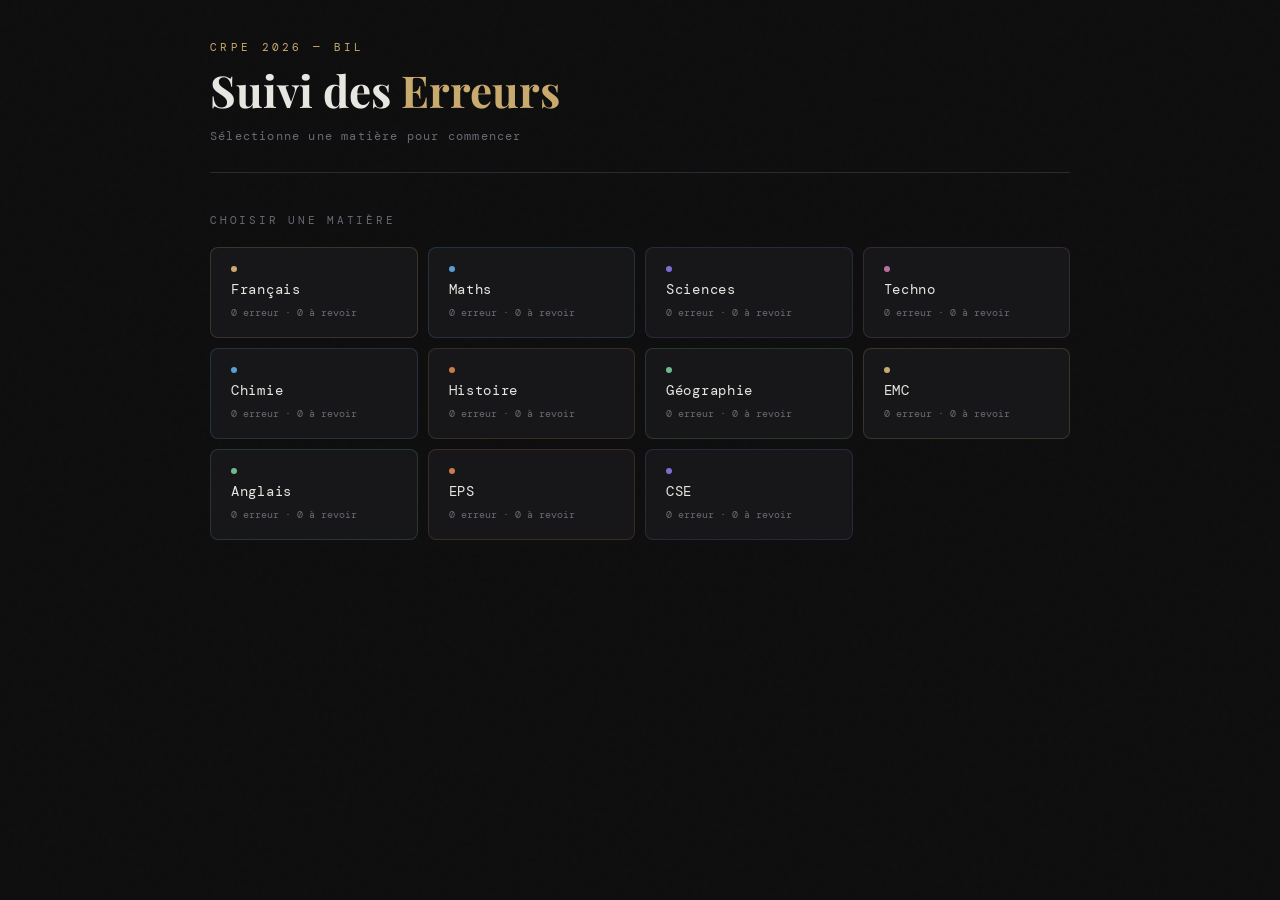
==== commit a0587609: "Add files via upload" ====
--- a/index.html
+++ b/index.html
@@ -5,194 +5,583 @@
 <meta name="viewport" content="width=device-width, initial-scale=1.0">
 <title>Suivi des Erreurs — Bil</title>
 <link href="https://fonts.googleapis.com/css2?family=Playfair+Display:wght@400;700&family=DM+Mono:wght@300;400;500&display=swap" rel="stylesheet">
-
 <style>
-:root {
-  --bg:#0e0e0f;--surface:#17171a;--surface2:#1e1e23;
-  --border:#2a2a32;--accent:#c8a96e;
-  --text:#e8e6e0;--muted:#6b6872;
-  --warning-text:#e8b48a;--done-text:#89c49a;
-}
-
-*{box-sizing:border-box;margin:0;padding:0;}
-body{background:var(--bg);color:var(--text);font-family:'DM Mono',monospace;padding:40px 20px;}
-
-.container{max-width:900px;margin:auto;}
-
-/* HEADER */
-header{margin-bottom:30px;}
-h1{font-family:'Playfair Display';}
-
-/* TOOLBAR */
-.toolbar{
-  display:flex;
-  gap:8px;
-  flex-wrap:wrap;
-  margin:15px 0 25px;
-}
-
-.toolbar button{
-  background:var(--surface);
-  border:1px solid var(--border);
-  color:var(--text);
-  padding:8px 10px;
-  cursor:pointer;
-  font-size:11px;
-  font-family:'DM Mono', monospace;
-}
-
-.toolbar button:hover{
-  border-color:var(--accent);
-  color:var(--accent);
-}
-
-/* CAT */
-.cat{
-  background:var(--surface);
-  border:1px solid var(--border);
-  margin-bottom:10px;
-  border-radius:6px;
-  overflow:hidden;
-}
-.cat-header{
-  padding:10px;
-  display:flex;
-  justify-content:space-between;
-  cursor:pointer;
-}
-.cat-body{display:none;padding:10px;border-top:1px solid var(--border);}
-.cat-body.open{display:block;}
-
-.subcat{
-  padding:5px 10px;
-  font-size:12px;
-  color:var(--muted);
-}
+  :root {
+    --bg: #0e0e0f; --surface: #17171a; --surface2: #1e1e23;
+    --border: #2a2a32; --accent: #c8a96e; --accent2: #7c6fcd;
+    --text: #e8e6e0; --muted: #6b6872; --done: #4a7c59;
+    --done-text: #89c49a; --warning: #c87c4a; --warning-text: #e8b48a;
+    --error: #e07070;
+  }
+  * { box-sizing: border-box; margin: 0; padding: 0; }
+  body { background: var(--bg); color: var(--text); font-family: 'DM Mono', monospace; min-height: 100vh; padding: 40px 20px; }
+  .noise { position: fixed; inset: 0; pointer-events: none; z-index: 0; background-image: url("data:image/svg+xml,%3Csvg viewBox='0 0 200 200' xmlns='http://www.w3.org/2000/svg'%3E%3Cfilter id='n'%3E%3CfeTurbulence type='fractalNoise' baseFrequency='0.9' numOctaves='4' stitchTiles='stitch'/%3E%3C/filter%3E%3Crect width='100%25' height='100%25' filter='url(%23n)' opacity='0.04'/%3E%3C/svg%3E"); opacity: 0.4; }
+  .container { max-width: 860px; margin: 0 auto; position: relative; z-index: 1; }
+
+  /* HEADER */
+  header { margin-bottom: 40px; border-bottom: 1px solid var(--border); padding-bottom: 28px; }
+  .eyebrow { font-size: 11px; letter-spacing: 0.3em; color: var(--accent); text-transform: uppercase; margin-bottom: 12px; }
+  h1 { font-family: 'Playfair Display', serif; font-size: clamp(26px, 5vw, 44px); font-weight: 700; line-height: 1.1; margin-bottom: 14px; }
+  h1 span { color: var(--accent); }
+  .subtitle { font-size: 12px; color: var(--muted); letter-spacing: 0.1em; }
+
+  /* ACCUEIL — CHOIX MATIÈRE */
+  #page-accueil { display: block; }
+  #page-erreurs { display: none; }
+
+  .accueil-label { font-size: 11px; letter-spacing: 0.25em; text-transform: uppercase; color: var(--muted); margin-bottom: 20px; }
+
+  .matieres-grid { display: grid; grid-template-columns: repeat(auto-fill, minmax(200px, 1fr)); gap: 10px; }
+
+  .matiere-btn {
+    background: var(--surface); border: 1px solid var(--border);
+    border-radius: 8px; padding: 18px 20px; cursor: pointer;
+    transition: all 0.2s; text-align: left; display: flex;
+    flex-direction: column; gap: 8px;
+  }
+  .matiere-btn:hover { border-color: var(--accent); transform: translateY(-2px); }
+  .matiere-name { font-size: 14px; letter-spacing: 0.05em; color: var(--text); }
+  .matiere-count { font-size: 10px; color: var(--muted); }
+  .matiere-dot { width: 6px; height: 6px; border-radius: 50%; }
+
+  /* BACK */
+  .back-btn {
+    display: inline-flex; align-items: center; gap: 8px;
+    font-size: 11px; letter-spacing: 0.15em; text-transform: uppercase;
+    color: var(--muted); cursor: pointer; background: none; border: none;
+    margin-bottom: 28px; transition: color 0.15s; padding: 0;
+    font-family: 'DM Mono', monospace;
+  }
+  .back-btn:hover { color: var(--accent); }
+
+  /* STATS */
+  .stats { display: grid; grid-template-columns: repeat(3, 1fr); gap: 10px; margin-bottom: 28px; }
+  .stat { background: var(--surface); border: 1px solid var(--border); border-radius: 8px; padding: 14px 16px; }
+  .stat-label { font-size: 10px; letter-spacing: 0.2em; text-transform: uppercase; color: var(--muted); margin-bottom: 6px; }
+  .stat-value { font-family: 'Playfair Display', serif; font-size: 26px; font-weight: 700; }
+  .stat-value.total { color: var(--text); }
+  .stat-value.review { color: var(--warning-text); }
+  .stat-value.mastered { color: var(--done-text); }
+
+  /* FILTRES */
+  .filters { display: flex; gap: 8px; flex-wrap: wrap; margin-bottom: 28px; }
+  .filter-btn { font-family: 'DM Mono', monospace; font-size: 10px; letter-spacing: 0.15em; text-transform: uppercase; padding: 6px 14px; border-radius: 20px; border: 1px solid var(--border); background: transparent; color: var(--muted); cursor: pointer; transition: all 0.15s; }
+  .filter-btn:hover, .filter-btn.active { border-color: var(--accent); color: var(--accent); background: rgba(200,169,110,0.08); }
+
+  /* MESSAGE D'ERREUR */
+  .error-message { background: rgba(224,112,112,0.1); border: 1px solid var(--error); border-radius: 8px; padding: 12px 16px; margin-bottom: 20px; font-size: 12px; color: var(--error); display: none; }
+  .error-message.show { display: block; }
+
+  /* CATEGORIES */
+  .cat-section { margin-bottom: 10px; }
+  .cat-header { display: flex; align-items: center; gap: 12px; padding: 14px 18px; background: var(--surface); border: 1px solid var(--border); border-radius: 8px; cursor: pointer; transition: border-color 0.2s; user-select: none; }
+  .cat-header:hover { border-color: #3a3a44; }
+  .cat-header.open { border-radius: 8px 8px 0 0; border-bottom-color: transparent; }
+  .cat-dot { width: 8px; height: 8px; border-radius: 50%; flex-shrink: 0; }
+  .cat-name { font-size: 13px; letter-spacing: 0.08em; flex: 1; font-weight: 500; }
+  .cat-count { font-size: 10px; padding: 3px 10px; border-radius: 20px; background: var(--surface2); color: var(--muted); }
+  .cat-toggle { font-size: 10px; color: var(--muted); transition: transform 0.2s; }
+  .cat-header.open .cat-toggle { transform: rotate(180deg); }
+  .cat-body { display: none; background: var(--surface); border: 1px solid var(--border); border-top: none; border-radius: 0 0 8px 8px; overflow: hidden; }
+  .cat-body.open { display: block; }
+
+  /* ERROR ITEMS */
+  .err-item { display: grid; grid-template-columns: 1fr 1fr auto auto; align-items: center; gap: 12px; padding: 12px 18px; border-bottom: 1px solid var(--border); transition: background 0.15s; }
+  .err-item:last-child { border-bottom: none; }
+  .err-item:hover { background: var(--surface2); }
+  .err-wrong { font-size: 12px; color: #e07070; word-break: break-word; }
+  .err-wrong::before { content: "✗ "; }
+  .err-right { font-size: 12px; color: var(--done-text); word-break: break-word; }
+  .err-right::before { content: "✓ "; }
+  .err-meta { font-size: 10px; color: var(--muted); display: flex; flex-direction: column; gap: 2px; white-space: nowrap; }
+  .err-revision { color: var(--warning-text); }
+  .err-revision.late { color: var(--error); }
+  .err-actions { display: flex; gap: 6px; align-items: center; }
+  .status-badge { font-size: 9px; letter-spacing: 0.1em; padding: 3px 8px; border-radius: 20px; text-transform: uppercase; cursor: pointer; border: 1px solid; transition: all 0.15s; white-space: nowrap; font-family: 'DM Mono', monospace; }
+  .status-badge.revoir { background: rgba(200,124,74,0.15); color: var(--warning-text); border-color: rgba(200,124,74,0.3); }
+  .status-badge.encours { background: rgba(124,111,205,0.15); color: #b8b0f0; border-color: rgba(124,111,205,0.3); }
+  .status-badge.maitrise { background: rgba(74,124,89,0.15); color: var(--done-text); border-color: rgba(74,124,89,0.3); }
+  .del-btn { background: transparent; border: none; color: var(--muted); cursor: pointer; font-size: 14px; padding: 2px 4px; transition: color 0.15s; line-height: 1; }
+  .del-btn:hover { color: #e07070; }
+  .empty-cat { padding: 16px 18px; font-size: 12px; color: var(--muted); font-style: italic; }
+
+  /* FORMULAIRE */
+  .form-section { margin-top: 32px; background: var(--surface); border: 1px solid var(--border); border-radius: 8px; overflow: hidden; }
+  .form-header { padding: 16px 18px; border-bottom: 1px solid var(--border); font-size: 11px; letter-spacing: 0.2em; text-transform: uppercase; color: var(--accent); }
+  .form-body { padding: 18px; }
+  .form-grid { display: grid; grid-template-columns: 1fr 1fr; gap: 10px; margin-bottom: 10px; }
+  .form-field { display: flex; flex-direction: column; gap: 5px; }
+  .form-field.full { grid-column: 1 / -1; }
+  .form-label { font-size: 10px; letter-spacing: 0.15em; text-transform: uppercase; color: var(--muted); }
+  .form-field input, .form-field select { background: var(--bg); border: 1px solid var(--border); border-radius: 4px; color: var(--text); font-family: 'DM Mono', monospace; font-size: 12px; padding: 9px 12px; outline: none; transition: border-color 0.15s; width: 100%; }
+  .form-field input:focus, .form-field select:focus { border-color: var(--accent); }
+  .form-field select option { background: #17171a; }
+  .add-btn { width: 100%; padding: 11px; background: transparent; border: 1px solid var(--accent); border-radius: 4px; color: var(--accent); font-family: 'DM Mono', monospace; font-size: 11px; letter-spacing: 0.15em; text-transform: uppercase; cursor: pointer; transition: all 0.2s; margin-top: 4px; }
+  .add-btn:hover { background: rgba(200,169,110,0.1); }
+  .add-btn.inactive { border-color: var(--border); color: var(--muted); cursor: not-allowed; }
+
+  .reset-btn { margin-top: 40px; display: block; background: transparent; border: 1px solid #2a2a32; color: #3a3a44; font-family: 'DM Mono', monospace; font-size: 10px; letter-spacing: 0.2em; padding: 10px 20px; cursor: pointer; border-radius: 4px; text-transform: uppercase; transition: all 0.2s; margin-left: auto; }
+  .reset-btn:hover { color: #ff6b6b; border-color: #ff6b6b; }
+
+  @media (max-width: 600px) {
+    .err-item { grid-template-columns: 1fr 1fr; }
+    .err-meta { display: none; }
+    .form-grid { grid-template-columns: 1fr; }
+    .matieres-grid { grid-template-columns: 1fr 1fr; }
+  }
 </style>
 </head>
-
 <body>
-
+<div class="noise"></div>
 <div class="container">
 
-<header>
-  <h1>Suivi des erreurs</h1>
-</header>
-
-<!-- TOOLBAR -->
-<div class="toolbar">
-  <button onclick="addCat()">+ Catégorie</button>
-  <button onclick="editCat()">Modifier Catégorie</button>
-  <button onclick="deleteCat()">Supprimer Catégorie</button>
-  <button onclick="addSubcat()">+ Sous-catégorie</button>
-  <button onclick="editSubcat()">Modifier Sous-cat</button>
-  <button onclick="deleteSubcat()">Supprimer Sous-cat</button>
+  <header>
+    <div class="eyebrow">CRPE 2026 — Bil</div>
+    <h1>Suivi des <span>Erreurs</span></h1>
+    <div class="subtitle" id="headerSubtitle">Sélectionne une matière pour commencer</div>
+  </header>
+
+  <!-- PAGE ACCUEIL -->
+  <div id="page-accueil">
+    <div class="accueil-label">Choisir une matière</div>
+    <div class="matieres-grid" id="matieresGrid"></div>
+  </div>
+
+  <!-- PAGE ERREURS -->
+  <div id="page-erreurs">
+    <button class="back-btn" id="backBtn">← Toutes les matières</button>
+
+    <div class="error-message" id="errorMessage"></div>
+
+    <div class="stats">
+      <div class="stat"><div class="stat-label">Total</div><div class="stat-value total" id="statTotal">0</div></div>
+      <div class="stat"><div class="stat-label">À revoir</div><div class="stat-value review" id="statReview">0</div></div>
+      <div class="stat"><div class="stat-label">Maîtrisées</div><div class="stat-value mastered" id="statMastered">0</div></div>
+    </div>
+
+    <div class="filters">
+      <button class="filter-btn active" data-filter="all">Toutes</button>
+      <button class="filter-btn" data-filter="À revoir">À revoir</button>
+      <button class="filter-btn" data-filter="En cours">En cours</button>
+      <button class="filter-btn" data-filter="Maîtrisé">Maîtrisées</button>
+    </div>
+
+    <div id="categoriesContainer"></div>
+
+    <div class="form-section">
+      <div class="form-header">Ajouter une erreur</div>
+      <div class="form-body">
+        <div class="form-grid">
+          <div class="form-field">
+            <label class="form-label">Catégorie</label>
+            <select id="fCat"></select>
+          </div>
+          <div class="form-field">
+            <label class="form-label">Sous-catégorie</label>
+            <select id="fSub"></select>
+          </div>
+          <div class="form-field">
+            <label class="form-label">Erreur</label>
+            <input id="fErr" placeholder="ex: hesitation" />
+          </div>
+          <div class="form-field">
+            <label class="form-label">Correction</label>
+            <input id="fCor" placeholder="ex: hésitation" />
+          </div>
+          <div class="form-field">
+            <label class="form-label">Statut</label>
+            <select id="fStatus">
+              <option>À revoir</option>
+              <option>En cours</option>
+              <option>Maîtrisé</option>
+            </select>
+          </div>
+          <div class="form-field">
+            <label class="form-label">Révision dans</label>
+            <select id="fRevision">
+              <option value="0">Aujourd'hui</option>
+              <option value="1" selected>1 jour</option>
+              <option value="3">3 jours</option>
+              <option value="7">1 semaine</option>
+              <option value="14">2 semaines</option>
+            </select>
+          </div>
+        </div>
+        <button class="add-btn" id="addBtn">Ajouter l'erreur</button>
+        <button class="add-btn inactive" style="margin-top:8px" disabled>+ Nouvelle sous-catégorie (bientôt)</button>
+      </div>
+    </div>
+
+    <button class="reset-btn" id="resetBtn">Réinitialiser les erreurs de cette matière</button>
+  </div>
+
 </div>
 
-<div id="cats"></div>
-
-</div>
-
 <script>
-
-let currentCats = [
-  {
-    nom:"Orthographe",
-    sous_categories:[
-      "a / à",
-      "et / est",
-      "son / sont"
-    ]
-  }
+const MATIERES = [
+  { id: 'francais',  nom: 'Français',   fichier: 'cat-francais.json',  couleur: '#c8a96e' },
+  { id: 'maths',     nom: 'Maths',       fichier: 'cat-maths.json',     couleur: '#5a9fd4' },
+  { id: 'sciences',  nom: 'Sciences',    fichier: 'cat-sciences.json',  couleur: '#7c6fcd' },
+  { id: 'techno',    nom: 'Techno',      fichier: 'cat-techno.json',    couleur: '#ba6fa0' },
+  { id: 'chimie',    nom: 'Chimie',      fichier: 'cat-chimie.json',    couleur: '#5a9fd4' },
+  { id: 'histoire',  nom: 'Histoire',    fichier: 'cat-histoire.json',  couleur: '#c87c4a' },
+  { id: 'geo',       nom: 'Géographie',  fichier: 'cat-geo.json',       couleur: '#6fba8a' },
+  { id: 'emc',       nom: 'EMC',         fichier: 'cat-emc.json',       couleur: '#c8a96e' },
+  { id: 'anglais',   nom: 'Anglais',     fichier: 'cat-anglais.json',   couleur: '#6fba8a' },
+  { id: 'eps',       nom: 'EPS',         fichier: 'cat-eps.json',       couleur: '#c87c4a' },
+  { id: 'cse',       nom: 'CSE',         fichier: 'cat-cse.json',       couleur: '#7c6fcd' },
 ];
 
-let selectedCat = null;
-
-/* RENDER */
-function render(){
-  const c = document.getElementById("cats");
-  c.innerHTML="";
-
-  currentCats.forEach(cat=>{
-    const div=document.createElement("div");
-    div.className="cat";
-
-    div.innerHTML=`
-      <div class="cat-header" onclick="selectCat('${cat.nom}')">
-        <strong>${cat.nom}</strong>
-        <span>${cat.sous_categories.length}</span>
+// CATEGORIES PAR DÉFAUT (si les fichiers JSON sont absents)
+const DEFAULT_CATEGORIES = {
+  francais: { categories: [
+    { nom: "Orthographe", sous_categories: ["Accords", "Homophones", "Pluriels"] },
+    { nom: "Grammaire", sous_categories: ["Conjugaison", "Syntaxe", "Nature des mots"] },
+    { nom: "Vocabulaire", sous_categories: ["Sens propre/figuré", "Familles de mots", "Préfixes/Suffixes"] }
+  ]},
+  maths: { categories: [
+    { nom: "Calcul", sous_categories: ["Opérations", "Fractions", "Pourcentages"] },
+    { nom: "Géométrie", sous_categories: ["Figures", "Périmètres/Aires", "Angles"] },
+    { nom: "Problèmes", sous_categories: ["Modélisation", "Grandeurs", "Logique"] }
+  ]}
+};
+
+let currentMatiere = null;
+let currentCats = [];
+let currentFilter = 'all';
+let openCats = {};
+
+function escapeHtml(str) {
+  if (!str) return '';
+  return str
+    .replace(/&/g, '&amp;')
+    .replace(/</g, '&lt;')
+    .replace(/>/g, '&gt;')
+    .replace(/"/g, '&quot;')
+    .replace(/'/g, '&#39;');
+}
+
+function getData(matiereId) {
+  try { return JSON.parse(localStorage.getItem('bil_err_' + matiereId) || '[]'); }
+  catch { return []; }
+}
+
+function saveData(matiereId, d) { localStorage.setItem('bil_err_' + matiereId, JSON.stringify(d)); }
+
+function formatDate(ts) {
+  const d = new Date(ts);
+  return d.toLocaleDateString('fr-FR', { day: '2-digit', month: '2-digit' });
+}
+
+function revisionLabel(ts) {
+  if (!ts) return '';
+  const now = new Date(); now.setHours(0,0,0,0);
+  const rev = new Date(ts); rev.setHours(0,0,0,0);
+  const diff = Math.round((rev - now) / 86400000);
+  if (diff < 0) return 'En retard';
+  if (diff === 0) return "Aujourd'hui";
+  if (diff === 1) return 'Demain';
+  return 'Dans ' + diff + 'j';
+}
+
+function isLate(ts) {
+  if (!ts) return false;
+  const now = new Date(); now.setHours(0,0,0,0);
+  const rev = new Date(ts); rev.setHours(0,0,0,0);
+  return rev < now;
+}
+
+function statusClass(s) {
+  if (s === 'À revoir') return 'revoir';
+  if (s === 'En cours') return 'encours';
+  return 'maitrise';
+}
+
+function showError(msg) {
+  const errorDiv = document.getElementById('errorMessage');
+  errorDiv.textContent = msg;
+  errorDiv.classList.add('show');
+  setTimeout(() => errorDiv.classList.remove('show'), 4000);
+}
+
+// ACCUEIL
+function renderAccueil() {
+  const grid = document.getElementById('matieresGrid');
+  grid.innerHTML = MATIERES.map(m => {
+    const data = getData(m.id);
+    const aRevoir = data.filter(e => e.status === 'À revoir').length;
+    return `
+      <div class="matiere-btn" data-matiere="${m.id}" style="border-color: rgba(${hexToRgb(m.couleur)}, 0.2)">
+        <div class="matiere-dot" style="background:${m.couleur}"></div>
+        <div class="matiere-name">${escapeHtml(m.nom)}</div>
+        <div class="matiere-count">${data.length} erreur${data.length > 1 ? 's' : ''} · ${aRevoir} à revoir</div>
+      </div>`;
+  }).join('');
+  
+  document.querySelectorAll('.matiere-btn').forEach(btn => {
+    btn.addEventListener('click', () => goMatiere(btn.dataset.matiere));
+  });
+}
+
+function hexToRgb(hex) {
+  const r = parseInt(hex.slice(1,3),16);
+  const g = parseInt(hex.slice(3,5),16);
+  const b = parseInt(hex.slice(5,7),16);
+  return `${r},${g},${b}`;
+}
+
+function goAccueil() {
+  currentMatiere = null;
+  currentCats = [];
+  openCats = {};
+  document.getElementById('page-accueil').style.display = 'block';
+  document.getElementById('page-erreurs').style.display = 'none';
+  document.getElementById('headerSubtitle').textContent = 'Sélectionne une matière pour commencer';
+  renderAccueil();
+}
+
+async function goMatiere(id) {
+  const m = MATIERES.find(x => x.id === id);
+  if (!m) return;
+  currentMatiere = m;
+  currentFilter = 'all';
+  
+  // Nettoyer openCats avant nouveau chargement
+  openCats = {};
+
+  try {
+    const res = await fetch(m.fichier);
+    if (!res.ok) throw new Error(`HTTP ${res.status}`);
+    const json = await res.json();
+    currentCats = json.categories || [];
+  } catch(e) {
+    console.warn('Impossible de charger', m.fichier, e);
+    // Utiliser les catégories par défaut si disponibles
+    if (DEFAULT_CATEGORIES[id]) {
+      currentCats = DEFAULT_CATEGORIES[id].categories;
+      showError(`Fichier ${m.fichier} introuvable. Utilisation des catégories par défaut.`);
+    } else {
+      currentCats = [];
+      showError(`Impossible de charger les catégories pour ${m.nom}. Vérifie que ${m.fichier} existe.`);
+    }
+  }
+
+  // Mettre à jour l'interface
+  document.getElementById('page-accueil').style.display = 'none';
+  document.getElementById('page-erreurs').style.display = 'block';
+  document.getElementById('headerSubtitle').textContent = m.nom + ' — erreurs à l\'écrit';
+
+  // Réinitialiser les filtres visuels
+  document.querySelectorAll('.filter-btn').forEach(b => b.classList.remove('active'));
+  document.querySelector('.filter-btn[data-filter="all"]').classList.add('active');
+
+  populateForm();
+  renderErreurs();
+}
+
+function populateForm() {
+  const catSel = document.getElementById('fCat');
+  if (currentCats.length === 0) {
+    catSel.innerHTML = '<option>Aucune catégorie disponible</option>';
+    document.getElementById('fSub').innerHTML = '';
+    return;
+  }
+  catSel.innerHTML = currentCats.map(c => `<option>${escapeHtml(c.nom)}</option>`).join('');
+  updateSubcats();
+}
+
+function updateSubcats() {
+  const catName = document.getElementById('fCat').value;
+  const cat = currentCats.find(c => c.nom === catName);
+  const subSel = document.getElementById('fSub');
+  if (cat && cat.sous_categories && cat.sous_categories.length) {
+    subSel.innerHTML = cat.sous_categories.map(s => `<option>${escapeHtml(s)}</option>`).join('');
+  } else {
+    subSel.innerHTML = '<option>Aucune</option>';
+  }
+}
+
+function setFilter(filter, btn) {
+  currentFilter = filter;
+  document.querySelectorAll('.filter-btn').forEach(b => b.classList.remove('active'));
+  if (btn) btn.classList.add('active');
+  renderErreurs();
+}
+
+function toggleCat(name) {
+  openCats[name] = !openCats[name];
+  renderErreurs();
+}
+
+function cycleStatus(id) {
+  const data = getData(currentMatiere.id);
+  const idx = data.findIndex(e => e.id === id);
+  if (idx === -1) return;
+  const order = ['À revoir', 'En cours', 'Maîtrisé'];
+  const cur = order.indexOf(data[idx].status);
+  data[idx].status = order[(cur + 1) % 3];
+  saveData(currentMatiere.id, data);
+  renderErreurs();
+}
+
+function deleteError(id) {
+  if (confirm('Supprimer cette erreur ?')) {
+    const data = getData(currentMatiere.id).filter(e => e.id !== id);
+    saveData(currentMatiere.id, data);
+    renderErreurs();
+  }
+}
+
+function addError() {
+  if (!currentCats.length) {
+    showError("Aucune catégorie disponible. Vérifie les fichiers JSON.");
+    return;
+  }
+  
+  const cat = document.getElementById('fCat').value;
+  const sub = document.getElementById('fSub').value;
+  const err = document.getElementById('fErr').value.trim();
+  const cor = document.getElementById('fCor').value.trim();
+  const status = document.getElementById('fStatus').value;
+  const days = parseInt(document.getElementById('fRevision').value);
+  
+  if (!err || !cor) { 
+    showError("Remplis l'erreur et la correction."); 
+    return; 
+  }
+  if (cat === 'Aucune catégorie disponible') {
+    showError("Aucune catégorie valide disponible.");
+    return;
+  }
+  
+  const revDate = new Date(); 
+  revDate.setDate(revDate.getDate() + days);
+  const data = getData(currentMatiere.id);
+  data.unshift({ 
+    id: Date.now().toString(), 
+    cat, 
+    sub: sub === 'Aucune' ? '' : sub, 
+    err, 
+    cor, 
+    status, 
+    added: Date.now(), 
+    revision: revDate.getTime() 
+  });
+  saveData(currentMatiere.id, data);
+  
+  document.getElementById('fErr').value = '';
+  document.getElementById('fCor').value = '';
+  document.getElementById('fStatus').value = 'À revoir';
+  document.getElementById('fRevision').value = '1';
+  
+  openCats[cat] = true;
+  renderErreurs();
+}
+
+function resetMatiere() {
+  if (confirm('⚠️ Supprimer TOUTES les erreurs de ' + currentMatiere.nom + ' ? Cette action est irréversible.')) {
+    localStorage.removeItem('bil_err_' + currentMatiere.id);
+    renderErreurs();
+    showError(`Toutes les erreurs de ${currentMatiere.nom} ont été supprimées.`);
+  }
+}
+
+function renderErreurs() {
+  if (!currentMatiere) return;
+  const data = getData(currentMatiere.id);
+  
+  document.getElementById('statTotal').textContent = data.length;
+  document.getElementById('statReview').textContent = data.filter(e => e.status === 'À revoir').length;
+  document.getElementById('statMastered').textContent = data.filter(e => e.status === 'Maîtrisé').length;
+
+  const container = document.getElementById('categoriesContainer');
+  if (!container) return;
+  container.innerHTML = '';
+
+  if (currentCats.length === 0) {
+    container.innerHTML = '<div class="empty-cat" style="text-align:center;padding:40px;">⚠️ Aucune catégorie chargée. Vérifie les fichiers JSON.</div>';
+    return;
+  }
+
+  currentCats.forEach(cat => {
+    let items = data.filter(e => e.cat === cat.nom);
+    const allItems = [...items];
+    if (currentFilter !== 'all') items = items.filter(e => e.status === currentFilter);
+    const isOpen = openCats[cat.nom] === true;
+    const color = currentMatiere.couleur;
+
+    const section = document.createElement('div');
+    section.className = 'cat-section';
+    
+    let itemsHtml = '';
+    if (items.length === 0) {
+      itemsHtml = `<div class="empty-cat">${currentFilter === 'all' ? 'Aucune erreur dans cette catégorie' : 'Aucune erreur avec ce filtre'}</div>`;
+    } else {
+      itemsHtml = items.map(e => {
+        const late = isLate(e.revision);
+        return `
+          <div class="err-item">
+            <div class="err-wrong">${escapeHtml(e.err)}</div>
+            <div class="err-right">${escapeHtml(e.cor)}${e.sub ? '<br><span style="font-size:10px;color:var(--muted)">' + escapeHtml(e.sub) + '</span>' : ''}</div>
+            <div class="err-meta">
+              <span>${formatDate(e.added)}</span>
+              <span class="err-revision ${late ? 'late' : ''}">${revisionLabel(e.revision)}</span>
+            </div>
+            <div class="err-actions">
+              <span class="status-badge ${statusClass(e.status)}" data-id="${e.id}">${e.status}</span>
+              <button class="del-btn" data-id="${e.id}" title="Supprimer">×</button>
+            </div>
+          </div>`;
+      }).join('');
+    }
+    
+    section.innerHTML = `
+      <div class="cat-header ${isOpen ? 'open' : ''}" data-cat="${escapeHtml(cat.nom)}">
+        <div class="cat-dot" style="background:${color}"></div>
+        <div class="cat-name">${escapeHtml(cat.nom)}</div>
+        <div class="cat-count">${allItems.length}</div>
+        <div class="cat-toggle">▼</div>
       </div>
-      <div class="cat-body ${selectedCat===cat.nom?'open':''}">
-        ${cat.sous_categories.map(s=>`<div class="subcat">${s}</div>`).join("")}
-      </div>
-    `;
-
-    c.appendChild(div);
-  });
-}
-
-function selectCat(name){
-  selectedCat = name;
-  render();
-}
-
-/* CAT */
-function addCat(){
-  const name = prompt("Nom de la catégorie ?");
-  if(!name) return;
-  currentCats.push({nom:name,sous_categories:[]});
-  render();
-}
-
-function editCat(){
-  const old = prompt("Nom catégorie ?");
-  const cat = currentCats.find(c=>c.nom===old);
-  if(!cat) return alert("introuvable");
-  const neu = prompt("Nouveau nom ?",cat.nom);
-  if(!neu) return;
-  cat.nom = neu;
-  render();
-}
-
-function deleteCat(){
-  const name = prompt("Nom catégorie ?");
-  currentCats = currentCats.filter(c=>c.nom!==name);
-  render();
-}
-
-/* SUBCAT */
-function addSubcat(){
-  if(!selectedCat) return alert("choisis une catégorie");
-  const cat = currentCats.find(c=>c.nom===selectedCat);
-  const name = prompt("Sous-catégorie ?");
-  if(!name) return;
-  cat.sous_categories.push(name);
-  render();
-}
-
-function editSubcat(){
-  if(!selectedCat) return;
-  const cat = currentCats.find(c=>c.nom===selectedCat);
-  const old = prompt("Sous-cat ?");
-  const i = cat.sous_categories.indexOf(old);
-  if(i===-1) return;
-  const neu = prompt("nouveau nom ?",old);
-  if(!neu) return;
-  cat.sous_categories[i]=neu;
-  render();
-}
-
-function deleteSubcat(){
-  if(!selectedCat) return;
-  const cat = currentCats.find(c=>c.nom===selectedCat);
-  const name = prompt("Sous-cat ?");
-  cat.sous_categories = cat.sous_categories.filter(s=>s!==name);
-  render();
-}
-
-render();
-
+      <div class="cat-body ${isOpen ? 'open' : ''}">
+        ${itemsHtml}
+      </div>`;
+    
+    container.appendChild(section);
+  });
+  
+  // Réattacher les événements
+  document.querySelectorAll('.cat-header').forEach(header => {
+    const catName = header.dataset.cat;
+    header.removeEventListener('click', () => toggleCat(catName));
+    header.addEventListener('click', () => toggleCat(catName));
+  });
+  
+  document.querySelectorAll('.status-badge').forEach(badge => {
+    badge.removeEventListener('click', () => cycleStatus(badge.dataset.id));
+    badge.addEventListener('click', () => cycleStatus(badge.dataset.id));
+  });
+  
+  document.querySelectorAll('.del-btn').forEach(btn => {
+    btn.removeEventListener('click', () => deleteError(btn.dataset.id));
+    btn.addEventListener('click', () => deleteError(btn.dataset.id));
+  });
+}
+
+// INITIALISATION DES ÉVÉNEMENTS
+function init() {
+  renderAccueil();
+  
+  document.getElementById('backBtn').addEventListener('click', goAccueil);
+  document.getElementById('addBtn').addEventListener('click', addError);
+  document.getElementById('resetBtn').addEventListener('click', resetMatiere);
+  document.getElementById('fCat').addEventListener('change', updateSubcats);
+  
+  document.querySelectorAll('.filter-btn').forEach(btn => {
+    btn.addEventListener('click', () => setFilter(btn.dataset.filter, btn));
+  });
+}
+
+init();
 </script>
-
 </body>
 </html>
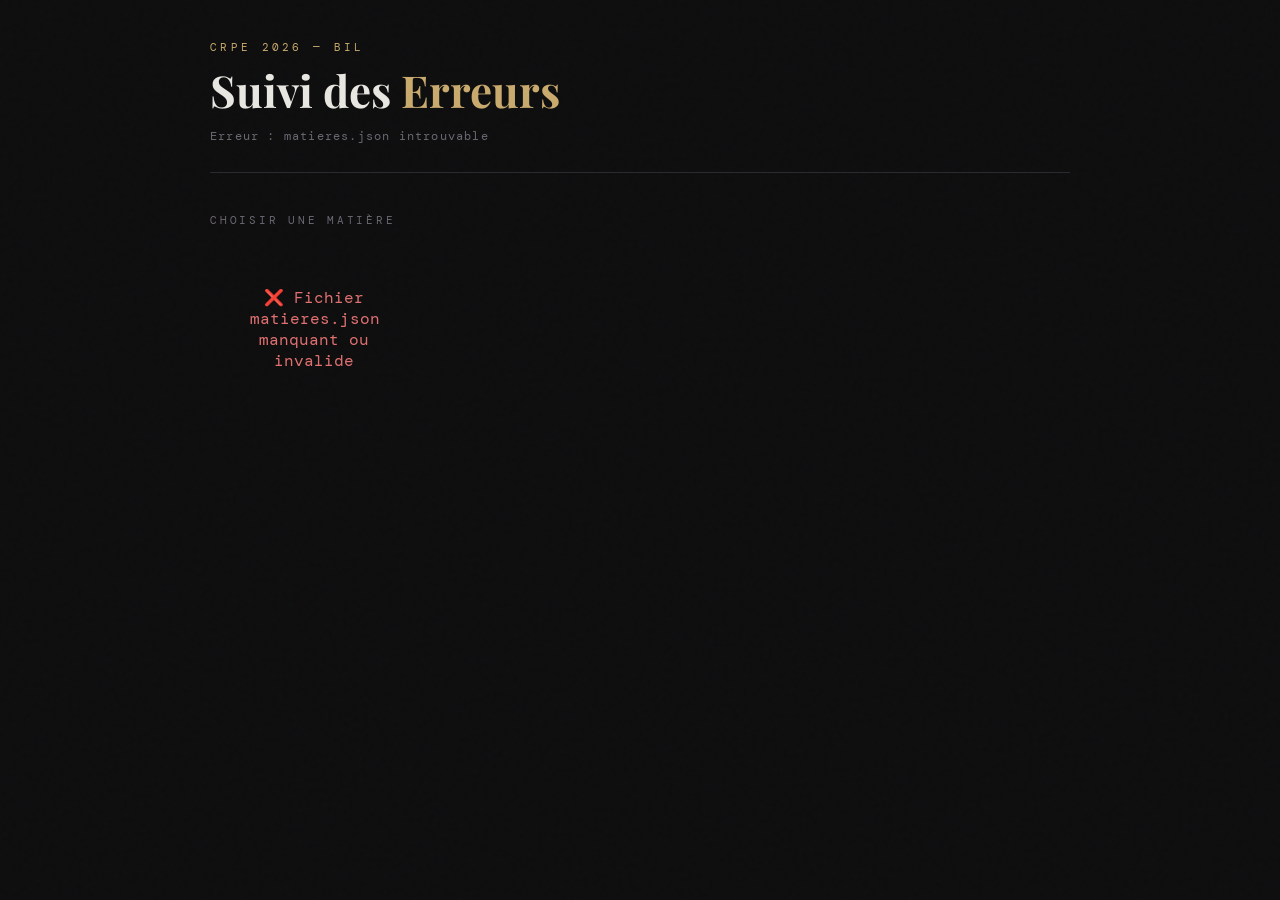
==== commit 068739c4: "add file matieres.json et changement du fichier index" ====
--- a/index.html
+++ b/index.html
@@ -138,13 +138,15 @@
   <header>
     <div class="eyebrow">CRPE 2026 — Bil</div>
     <h1>Suivi des <span>Erreurs</span></h1>
-    <div class="subtitle" id="headerSubtitle">Sélectionne une matière pour commencer</div>
+    <div class="subtitle" id="headerSubtitle">Chargement des matières...</div>
   </header>
 
   <!-- PAGE ACCUEIL -->
   <div id="page-accueil">
     <div class="accueil-label">Choisir une matière</div>
-    <div class="matieres-grid" id="matieresGrid"></div>
+    <div class="matieres-grid" id="matieresGrid">
+      <div style="color:var(--muted); text-align:center; padding:40px;">Chargement...</div>
+    </div>
   </div>
 
   <!-- PAGE ERREURS -->
@@ -218,21 +220,15 @@
 </div>
 
 <script>
-const MATIERES = [
-  { id: 'francais',  nom: 'Français',   fichier: 'cat-francais.json',  couleur: '#c8a96e' },
-  { id: 'maths',     nom: 'Maths',       fichier: 'cat-maths.json',     couleur: '#5a9fd4' },
-  { id: 'sciences',  nom: 'Sciences',    fichier: 'cat-sciences.json',  couleur: '#7c6fcd' },
-  { id: 'techno',    nom: 'Techno',      fichier: 'cat-techno.json',    couleur: '#ba6fa0' },
-  { id: 'chimie',    nom: 'Chimie',      fichier: 'cat-chimie.json',    couleur: '#5a9fd4' },
-  { id: 'histoire',  nom: 'Histoire',    fichier: 'cat-histoire.json',  couleur: '#c87c4a' },
-  { id: 'geo',       nom: 'Géographie',  fichier: 'cat-geo.json',       couleur: '#6fba8a' },
-  { id: 'emc',       nom: 'EMC',         fichier: 'cat-emc.json',       couleur: '#c8a96e' },
-  { id: 'anglais',   nom: 'Anglais',     fichier: 'cat-anglais.json',   couleur: '#6fba8a' },
-  { id: 'eps',       nom: 'EPS',         fichier: 'cat-eps.json',       couleur: '#c87c4a' },
-  { id: 'cse',       nom: 'CSE',         fichier: 'cat-cse.json',       couleur: '#7c6fcd' },
-];
-
-// CATEGORIES PAR DÉFAUT (si les fichiers JSON sont absents)
+// Plus de MATIERES en dur ! Elles sont chargées depuis matieres.json
+
+let matieresList = [];      // Liste chargée depuis le JSON
+let currentMatiere = null;
+let currentCats = [];
+let currentFilter = 'all';
+let openCats = {};
+
+// CATEGORIES PAR DÉFAUT pour chaque matière (si fichier JSON absent)
 const DEFAULT_CATEGORIES = {
   francais: { categories: [
     { nom: "Orthographe", sous_categories: ["Accords", "Homophones", "Pluriels"] },
@@ -243,13 +239,16 @@
     { nom: "Calcul", sous_categories: ["Opérations", "Fractions", "Pourcentages"] },
     { nom: "Géométrie", sous_categories: ["Figures", "Périmètres/Aires", "Angles"] },
     { nom: "Problèmes", sous_categories: ["Modélisation", "Grandeurs", "Logique"] }
+  ]},
+  sciences: { categories: [
+    { nom: "Biologie", sous_categories: ["Cellules", "Reproduction", "Écosystèmes"] },
+    { nom: "Physique", sous_categories: ["Mouvement", "Énergie", "Électricité"] }
+  ]},
+  histoire: { categories: [
+    { nom: "Dates", sous_categories: ["Révolution", "Guerres", "Régimes"] },
+    { nom: "Personnages", sous_categories: ["Rois", "Présidents", "Scientifiques"] }
   ]}
 };
-
-let currentMatiere = null;
-let currentCats = [];
-let currentFilter = 'all';
-let openCats = {};
 
 function escapeHtml(str) {
   if (!str) return '';
@@ -304,10 +303,30 @@
   setTimeout(() => errorDiv.classList.remove('show'), 4000);
 }
 
-// ACCUEIL
+// Chargement des matières depuis matieres.json
+async function loadMatieres() {
+  try {
+    const response = await fetch('matieres.json');
+    if (!response.ok) throw new Error(`HTTP ${response.status}`);
+    const data = await response.json();
+    matieresList = data;
+    document.getElementById('headerSubtitle').textContent = 'Sélectionne une matière pour commencer';
+    renderAccueil();
+  } catch (error) {
+    console.error('Erreur chargement matieres.json:', error);
+    document.getElementById('headerSubtitle').textContent = 'Erreur : matieres.json introuvable';
+    document.getElementById('matieresGrid').innerHTML = '<div style="color:var(--error); text-align:center; padding:40px;">❌ Fichier matieres.json manquant ou invalide</div>';
+  }
+}
+
 function renderAccueil() {
   const grid = document.getElementById('matieresGrid');
-  grid.innerHTML = MATIERES.map(m => {
+  if (!matieresList.length) {
+    grid.innerHTML = '<div style="color:var(--muted); text-align:center; padding:40px;">Aucune matière disponible</div>';
+    return;
+  }
+  
+  grid.innerHTML = matieresList.map(m => {
     const data = getData(m.id);
     const aRevoir = data.filter(e => e.status === 'À revoir').length;
     return `
@@ -341,12 +360,10 @@
 }
 
 async function goMatiere(id) {
-  const m = MATIERES.find(x => x.id === id);
+  const m = matieresList.find(x => x.id === id);
   if (!m) return;
   currentMatiere = m;
   currentFilter = 'all';
-  
-  // Nettoyer openCats avant nouveau chargement
   openCats = {};
 
   try {
@@ -356,7 +373,6 @@
     currentCats = json.categories || [];
   } catch(e) {
     console.warn('Impossible de charger', m.fichier, e);
-    // Utiliser les catégories par défaut si disponibles
     if (DEFAULT_CATEGORIES[id]) {
       currentCats = DEFAULT_CATEGORIES[id].categories;
       showError(`Fichier ${m.fichier} introuvable. Utilisation des catégories par défaut.`);
@@ -366,12 +382,10 @@
     }
   }
 
-  // Mettre à jour l'interface
   document.getElementById('page-accueil').style.display = 'none';
   document.getElementById('page-erreurs').style.display = 'block';
   document.getElementById('headerSubtitle').textContent = m.nom + ' — erreurs à l\'écrit';
 
-  // Réinitialiser les filtres visuels
   document.querySelectorAll('.filter-btn').forEach(b => b.classList.remove('active'));
   document.querySelector('.filter-btn[data-filter="all"]').classList.add('active');
 
@@ -549,7 +563,6 @@
     container.appendChild(section);
   });
   
-  // Réattacher les événements
   document.querySelectorAll('.cat-header').forEach(header => {
     const catName = header.dataset.cat;
     header.removeEventListener('click', () => toggleCat(catName));
@@ -567,10 +580,8 @@
   });
 }
 
-// INITIALISATION DES ÉVÉNEMENTS
+// INITIALISATION
 function init() {
-  renderAccueil();
-  
   document.getElementById('backBtn').addEventListener('click', goAccueil);
   document.getElementById('addBtn').addEventListener('click', addError);
   document.getElementById('resetBtn').addEventListener('click', resetMatiere);
@@ -579,6 +590,8 @@
   document.querySelectorAll('.filter-btn').forEach(btn => {
     btn.addEventListener('click', () => setFilter(btn.dataset.filter, btn));
   });
+  
+  loadMatieres();
 }
 
 init();
